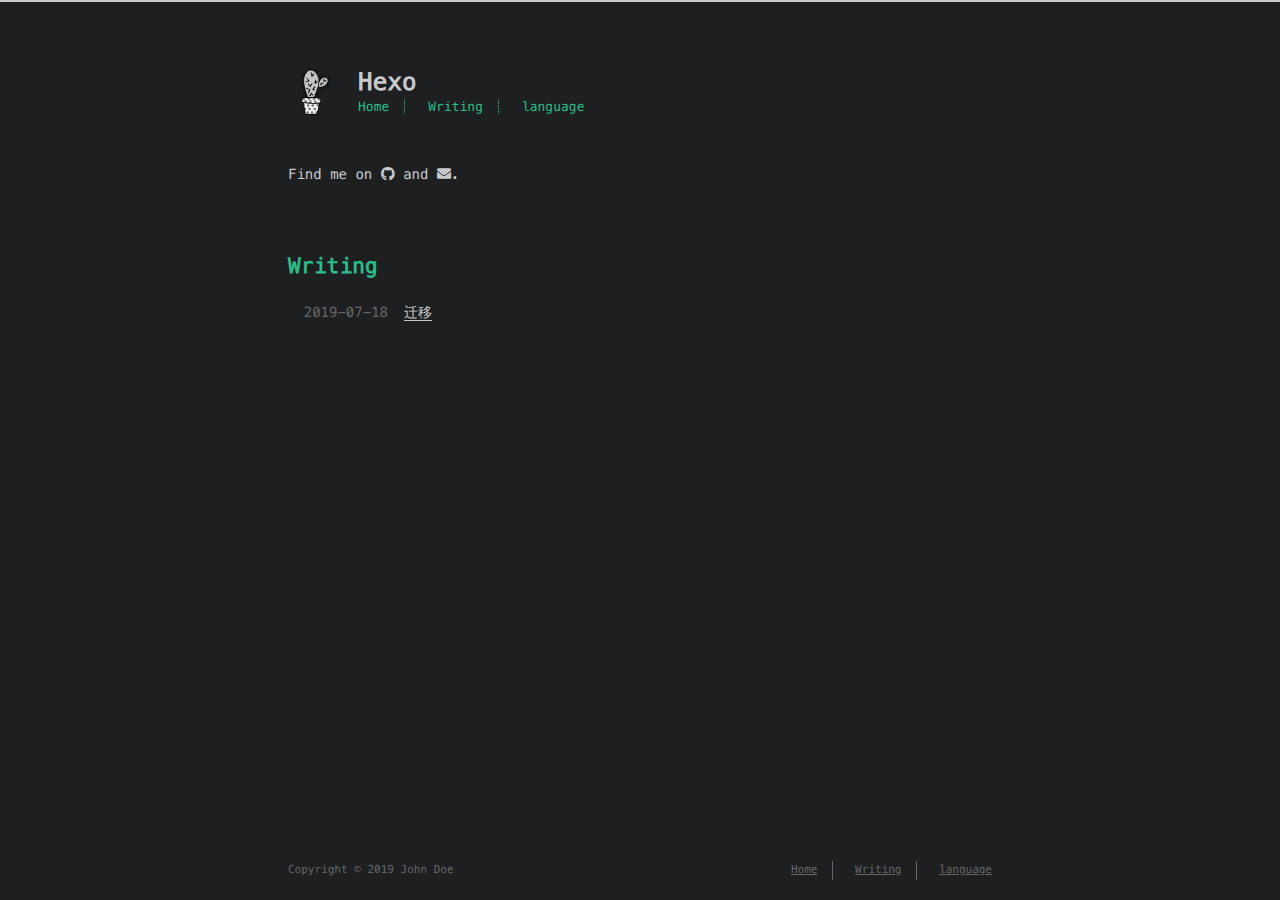
==== index.html @ 1875bd26 "Site updated: 2019-07-18 20:40:41" ====
<!DOCTYPE html>
<html>
<head><meta name="generator" content="Hexo 3.9.0">
    <!-- so meta -->
    <meta charset="utf-8">
    <meta http-equiv="X-UA-Compatible" content="IE=edge">
    <meta name="HandheldFriendly" content="True">
    <meta name="viewport" content="width=device-width, initial-scale=1, maximum-scale=1">
    <meta property="og:type" content="website">
<meta property="og:title" content="Hexo">
<meta property="og:url" content="http://yoursite.com/index.html">
<meta property="og:site_name" content="Hexo">
<meta property="og:locale" content="default">
<meta name="twitter:card" content="summary">
<meta name="twitter:title" content="Hexo">
    
    
        
          
              <link rel="shortcut icon" href="/images/favicon.ico">
          
        
        
          
            <link rel="icon" type="image/png" href="/images/favicon-192x192.png" sizes="192x192">
          
        
        
          
            <link rel="apple-touch-icon" sizes="180x180" href="/images/apple-touch-icon.png">
          
        
    
    <!-- title -->
    <title>Hexo</title>
    <!-- styles -->
    <link rel="stylesheet" href="/css/style.css">
    <!-- persian styles -->
    
      <link rel="stylesheet" href="/css/rtl.css">
    
    <!-- rss -->
    
    
</head>

<body class="max-width mx-auto px3 ltr">
    
    <div class="content index py4">
        
          <header id="header">
  <a href="/">
  
    
      <div id="logo" style="background-image: url(/images/logo.png);"></div>
    
  
    <div id="title">
      <h1>Hexo</h1>
    </div>
  </a>
  <div id="nav">
    <ul>
      <li class="icon">
        <a href="#"><i class="fas fa-bars fa-2x"></i></a>
      </li>
       
        <li><a href="/">Home</a></li>
       
        <li><a href="/archives/">Writing</a></li>
       
        <li><a href="/zh-CN">language</a></li>
      
    </ul>
  </div>
</header>

        
        <section id="about">
  
  
    <p>
      Find me on
      
      
      
        
          <a class="icon" target="_blank" href="https://github.com/wolfcolony">
            <i class="fab fa-github"></i><!--
      ---></a><!--
    ---><!--
    ---> and 
        
      
        
          <a class="icon" target="_blank" href="mailto:chengp0819@gmail.com">
            <i class="fas fa-envelope"></i><!--
      ---></a><!--
      ---><!--
    --->.
        
      
    </p>
  
</section>

<section id="writing">
  <span class="h1"><a href="/archives">Writing</a></span>
  
  <ul class="post-list">
    
    
      
    
    
      <li class="post-item">
        
    <div class="meta">
      
        
          <time datetime="2019-07-18T12:35:00.000Z" itemprop="datePublished">2019-07-18</time>
        
      
    </div>


        <span>
    
        <a class="" href="/2019/07/18/第一篇博客/">迁移</a>
    


</span>
      </li>
    
  </ul>
  
    

  
</section>



        
        <footer id="footer">
  <div class="footer-left">
    Copyright &copy; 2019 John Doe
  </div>
  <div class="footer-right">
    <nav>
      <ul>
         
          <li><a href="/">Home</a></li>
         
          <li><a href="/archives/">Writing</a></li>
         
          <li><a href="/zh-CN">language</a></li>
        
      </ul>
    </nav>
  </div>
</footer>

    </div>
    <!-- styles -->
<link rel="stylesheet" href="/lib/font-awesome/css/all.min.css">
<link rel="stylesheet" href="/lib/justified-gallery/css/justifiedGallery.min.css">

    <!-- jquery -->
<script src="/lib/jquery/jquery.min.js"></script>
<script src="/lib/justified-gallery/js/jquery.justifiedGallery.min.js"></script>
<script src="/js/main.js"></script>
<!-- search -->

<!-- Google Analytics -->

<!-- Baidu Analytics -->

<!-- Disqus Comments -->


</body>
</html>
---- css/style.css ----
.inline {
  display: inline;
}
.block {
  display: block;
}
.inline-block {
  display: inline-block;
}
.table {
  display: table;
}
.table-cell {
  display: table-cell;
}
.overflow-hidden {
  overflow: hidden;
}
.overflow-scroll {
  overflow: scroll;
}
.overflow-auto {
  overflow: auto;
}
.clearfix:before,
.clearfix:after {
  display: table;
  content: " ";
}
.clearfix:after {
  clear: both;
}
.left {
  float: left;
}
.right {
  float: right;
}
.fit {
  max-width: 100%;
}
.truncate {
  display: inline-block;
  overflow: hidden;
  text-overflow: ellipsis;
  white-space: nowrap;
}
.max-width-1 {
  max-width: 24rem;
}
.max-width-2 {
  max-width: 32rem;
}
.max-width-3 {
  max-width: 48rem;
}
.max-width-4 {
  max-width: 64rem;
}
.border-box {
  box-sizing: border-box;
}
.m0 {
  margin: 0;
}
.mt0 {
  margin-top: 0;
}
.mr0 {
  margin-right: 0;
}
.mb0 {
  margin-bottom: 0;
}
.ml0 {
  margin-left: 0;
}
.mx0 {
  margin-right: 0;
  margin-left: 0;
}
.my0 {
  margin-top: 0;
  margin-bottom: 0;
}
.m1 {
  margin: 0.5rem;
}
.mt1 {
  margin-top: 0.5rem;
}
.mr1 {
  margin-right: 0.5rem;
}
.mb1 {
  margin-bottom: 0.5rem;
}
.ml1 {
  margin-left: 0.5rem;
}
.mx1 {
  margin-right: 0.5rem;
  margin-left: 0.5rem;
}
.my1 {
  margin-top: 0.5rem;
  margin-bottom: 0.5rem;
}
.m2 {
  margin: 1rem;
}
.mt2 {
  margin-top: 1rem;
}
.mr2 {
  margin-right: 1rem;
}
.mb2 {
  margin-bottom: 1rem;
}
.ml2 {
  margin-left: 1rem;
}
.mx2 {
  margin-right: 1rem;
  margin-left: 1rem;
}
.my2 {
  margin-top: 1rem;
  margin-bottom: 1rem;
}
.m3 {
  margin: 2rem;
}
.mt3 {
  margin-top: 2rem;
}
.mr3 {
  margin-right: 2rem;
}
.mb3 {
  margin-bottom: 2rem;
}
.ml3 {
  margin-left: 2rem;
}
.mx3 {
  margin-right: 2rem;
  margin-left: 2rem;
}
.my3 {
  margin-top: 2rem;
  margin-bottom: 2rem;
}
.m4 {
  margin: 4rem;
}
.mt4 {
  margin-top: 4rem;
}
.mr4 {
  margin-right: 4rem;
}
.mb4 {
  margin-bottom: 4rem;
}
.ml4 {
  margin-left: 4rem;
}
.mx4 {
  margin-right: 4rem;
  margin-left: 4rem;
}
.my4 {
  margin-top: 4rem;
  margin-bottom: 4rem;
}
.mxn1 {
  margin-right: -0.5rem;
  margin-left: -0.5rem;
}
.mxn2 {
  margin-right: -1rem;
  margin-left: -1rem;
}
.mxn3 {
  margin-right: -2rem;
  margin-left: -2rem;
}
.mxn4 {
  margin-right: -4rem;
  margin-left: -4rem;
}
.ml-auto {
  margin-left: auto;
}
.mr-auto {
  margin-right: auto;
}
.mx-auto {
  margin-right: auto;
  margin-left: auto;
}
.p0 {
  padding: 0;
}
.pt0 {
  padding-top: 0;
}
.pr0 {
  padding-right: 0;
}
.pb0 {
  padding-bottom: 0;
}
.pl0 {
  padding-left: 0;
}
.px0 {
  padding-right: 0;
  padding-left: 0;
}
.py0 {
  padding-top: 0;
  padding-bottom: 0;
}
.p1 {
  padding: 0.5rem;
}
.pt1 {
  padding-top: 0.5rem;
}
.pr1 {
  padding-right: 0.5rem;
}
.pb1 {
  padding-bottom: 0.5rem;
}
.pl1 {
  padding-left: 0.5rem;
}
.py1 {
  padding-top: 0.5rem;
  padding-bottom: 0.5rem;
}
.px1 {
  padding-right: 0.5rem;
  padding-left: 0.5rem;
}
.p2 {
  padding: 1rem;
}
.pt2 {
  padding-top: 1rem;
}
.pr2 {
  padding-right: 1rem;
}
.pb2 {
  padding-bottom: 1rem;
}
.pl2 {
  padding-left: 1rem;
}
.py2 {
  padding-top: 1rem;
  padding-bottom: 1rem;
}
.px2 {
  padding-right: 1rem;
  padding-left: 1rem;
}
.p3 {
  padding: 2rem;
}
.pt3 {
  padding-top: 2rem;
}
.pr3 {
  padding-right: 2rem;
}
.pb3 {
  padding-bottom: 2rem;
}
.pl3 {
  padding-left: 2rem;
}
.py3 {
  padding-top: 2rem;
  padding-bottom: 2rem;
}
.px3 {
  padding-right: 2rem;
  padding-left: 2rem;
}
.p4 {
  padding: 4rem;
}
.pt4 {
  padding-top: 4rem;
}
.pr4 {
  padding-right: 4rem;
}
.pb4 {
  padding-bottom: 4rem;
}
.pl4 {
  padding-left: 4rem;
}
.py4 {
  padding-top: 4rem;
  padding-bottom: 4rem;
}
.px4 {
  padding-right: 4rem;
  padding-left: 4rem;
}
body h1,
body .h1 {
  display: block;
  margin-top: 3rem;
  margin-bottom: 1rem;
  color: #2bbc8a;
  letter-spacing: 0.01em;
  font-weight: 700;
  font-style: normal;
  font-size: 1.5em;
  -moz-osx-font-smoothing: grayscale;
  -webkit-font-smoothing: antialiased;
}
body h2,
body .h2 {
  position: relative;
  display: block;
  margin-top: 2rem;
  margin-bottom: 0.5rem;
  color: #eee;
  text-transform: none;
  letter-spacing: normal;
  font-weight: bold;
  font-size: 1rem;
}
body h3 {
  color: #eee;
  text-decoration: underline;
  font-weight: bold;
  font-size: 0.9rem;
}
body h4,
body h5,
body h6 {
  display: inline;
  border-bottom: 1px dashed #ccc;
  color: #ccc;
  text-decoration: none;
  font-weight: normal;
  font-size: 0.9rem;
}
body h3,
body h4,
body h5,
body h6 {
  margin-top: 0.9rem;
  margin-bottom: 0.5rem;
}
body hr {
  border: 1px dashed #ccc;
  margin: 0;
}
body strong {
  font-weight: bold;
}
body em,
body cite {
  font-style: italic;
}
body sup,
body sub {
  position: relative;
  vertical-align: baseline;
  font-size: 0.75em;
  line-height: 0;
}
body sup {
  top: -0.5em;
}
body sub {
  bottom: -0.2em;
}
body small {
  font-size: 0.85em;
}
body acronym,
body abbr {
  border-bottom: 1px dotted;
}
body ul,
body ol,
body dl {
  line-height: 1.725;
}
body ul ul,
body ol ul,
body ul ol,
body ol ol {
  margin-top: 0;
  margin-bottom: 0;
}
body ol {
  list-style: decimal;
}
body dt {
  font-weight: bold;
}
body table {
  width: 100%;
  border-collapse: collapse;
  text-align: left;
  font-size: 12px;
  overflow: auto;
  display: block;
}
body th {
  padding: 8px;
  border-bottom: 1px dashed #666;
  color: #eee;
  font-weight: bold;
  font-size: 13px;
}
body td {
  padding: 9px 8px 0;
  border-bottom: none;
}
@font-face {
  font-style: normal;
  font-family: "Meslo LG";
  src: local("Meslo LG S"), url("../lib/meslo-LG/MesloLGS-Regular.ttf") format("truetype");
}
*,
*:before,
*:after {
  box-sizing: border-box;
}
html {
  margin: 0;
  padding: 0;
  height: 100%;
  border-top: 2px solid #c9cacc;
  -webkit-text-size-adjust: 100%;
  -ms-text-size-adjust: 100%;
}
body {
  margin: 0;
  height: 100%;
  background-color: #1d1f21;
  color: #c9cacc;
  font-display: swap;
  font-weight: 400;
  font-size: 14px;
  font-family: "Menlo", "Meslo LG", monospace;
  line-height: 1.725;
  text-rendering: geometricPrecision;
  flex: 1;
  -moz-osx-font-smoothing: grayscale;
  -webkit-font-smoothing: antialiased;
}
.content {
  position: relative;
  display: flex;
  flex-direction: column;
  min-height: 100%;
  overflow-wrap: break-word;
}
.content p {
  hyphens: auto;
  -moz-hyphens: auto;
  -ms-hyphens: auto;
  -webkit-hyphens: auto;
}
.content code {
  hyphens: manual;
  -moz-hyphens: manual;
  -ms-hyphens: manual;
  -webkit-hyphens: manual;
}
.content a {
  color: #c9cacc;
  text-decoration: none;
  background-image: linear-gradient(transparent, transparent 5px, #c9cacc 5px, #c9cacc);
  background-position: bottom;
  background-size: 100% 6px;
  background-repeat: repeat-x;
}
.content a:hover {
  background-image: linear-gradient(transparent, transparent 4px, #d480aa 4px, #d480aa);
}
.content a.icon {
  background: none;
}
.content a.icon:hover {
  color: #d480aa;
}
.content h1 a,
.content .h1 a,
.content h2 a,
.content h3 a,
.content h4 a,
.content h5 a,
.content h6 a {
  background: none;
  color: inherit;
  text-decoration: none;
}
.content h1 a:hover,
.content .h1 a:hover,
.content h2 a:hover,
.content h3 a:hover,
.content h4 a:hover,
.content h5 a:hover,
.content h6 a:hover {
  background-image: linear-gradient(transparent, transparent 6px, #d480aa 6px, #d480aa);
  background-position: bottom;
  background-size: 100% 6px;
  background-repeat: repeat-x;
}
.content h6 a {
  background: none;
  color: inherit;
  text-decoration: none;
}
.content h6 a:hover {
  background-image: linear-gradient(transparent, transparent 6px, #d480aa 6px, #d480aa);
  background-position: bottom;
  background-size: 100% 6px;
  background-repeat: repeat-x;
}
@media (min-width: 540px) {
  .image-wrap {
    flex-direction: row;
    margin-bottom: 2rem;
  }
  .image-wrap .image-block {
    flex: 1 0 35%;
    margin-right: 2rem;
  }
  .image-wrap p {
    flex: 1 0 65%;
  }
}
.max-width {
  max-width: 48rem;
}
@media (max-width: 480px) {
  .px3 {
    padding-right: 1rem;
    padding-left: 1rem;
  }
  .my4 {
    margin-top: 2rem;
    margin-bottom: 2rem;
  }
}
@media (min-width: 480px) {
  p {
    text-align: justify;
  }
}
#header {
  margin: 0 auto 2rem;
  width: 100%;
}
#header h1,
#header .h1 {
  margin-top: 0;
  margin-bottom: 0;
  color: #c9cacc;
  letter-spacing: 0.01em;
  font-weight: 700;
  font-style: normal;
  font-size: 1.5rem;
  line-height: 2rem;
  -moz-osx-font-smoothing: grayscale;
  -webkit-font-smoothing: antialiased;
}
#header a {
  background: none;
  color: inherit;
  text-decoration: none;
}
#header #logo {
  display: inline-block;
  float: left;
  margin-right: 20px;
  width: 50px;
  height: 50px;
  border-radius: 5px;
  filter: grayscale(100%);
  background-size: 50px 50px;
  background-repeat: no-repeat;
  -webkit-filter: grayscale(100%);
}
#header #nav {
  color: #2bbc8a;
  letter-spacing: 0.01em;
  font-weight: 200;
  font-style: normal;
  font-size: 0.8rem;
}
#header #nav ul {
  margin: 0;
  padding: 0;
  list-style-type: none;
  line-height: 15px;
}
#header #nav ul a {
  margin-right: 15px;
  color: #2bbc8a;
}
#header #nav ul a:hover {
  background-image: linear-gradient(transparent, transparent 5px, #2bbc8a 5px, #2bbc8a);
  background-position: bottom;
  background-size: 100% 6px;
  background-repeat: repeat-x;
}
#header #nav ul li {
  display: inline-block;
  margin-right: 15px;
  border-right: 1px dotted #2bbc8a;
  vertical-align: middle;
}
#header #nav ul .icon {
  display: none;
}
#header #nav ul li:last-child {
  margin-right: 0;
  border-right: 0;
}
#header #nav ul li:last-child a {
  margin-right: 0;
}
#header:hover #logo {
  filter: none;
  -webkit-filter: none;
}
@media screen and (max-width: 480px) {
  #header #title {
    display: table;
    margin-right: 5rem;
    min-height: 50px;
  }
  #header #title h1 {
    display: table-cell;
    vertical-align: middle;
  }
  #header #nav ul a:hover {
    background: none;
  }
  #header #nav ul li {
    display: none;
    border-right: 0;
  }
  #header #nav ul li.icon {
    position: absolute;
    top: 77px;
    right: 1rem;
    display: inline-block;
  }
  #header #nav ul.responsive li {
    display: block;
  }
  #header #nav li:not(:first-child) {
    padding-top: 1rem;
    padding-left: 70px;
    font-size: 1rem;
  }
}
#header-post {
  position: fixed;
  top: 2rem;
  right: 0;
  display: inline-block;
  float: right;
  z-index: 100;
}
#header-post a {
  background: none;
  color: inherit;
  text-decoration: none;
}
#header-post a.icon {
  background: none;
}
#header-post a.icon:hover {
  color: #d480aa;
}
#header-post ol {
  list-style-type: none;
}
#header-post ul {
  display: inline-block;
  margin: 0;
  padding: 0;
  list-style-type: none;
}
#header-post ul li {
  display: inline-block;
  margin-right: 15px;
  vertical-align: middle;
}
#header-post ul li:last-child {
  margin-right: 0;
}
#header-post #menu-icon {
  float: right;
  margin-right: 2rem;
  margin-left: 15px;
}
#header-post #menu-icon:hover {
  color: #2bbc8a;
}
#header-post #menu-icon-tablet {
  float: right;
  margin-right: 2rem;
  margin-left: 15px;
}
#header-post #menu-icon-tablet:hover {
  color: #2bbc8a;
}
#header-post #top-icon-tablet {
  position: fixed;
  right: 2rem;
  bottom: 2rem;
  margin-right: 2rem;
  margin-left: 15px;
}
#header-post #top-icon-tablet:hover {
  color: #2bbc8a;
}
#header-post .active {
  color: #2bbc8a;
}
#header-post #menu {
  visibility: hidden;
  margin-right: 2rem;
}
#header-post #nav {
  color: #2bbc8a;
  letter-spacing: 0.01em;
  font-weight: 200;
  font-style: normal;
  font-size: 0.8rem;
}
#header-post #nav ul {
  line-height: 15px;
}
#header-post #nav ul a {
  margin-right: 15px;
  color: color-accent-1;
}
#header-post #nav ul a:hover {
  background-image: linear-gradient(transparent, transparent 5px, #2bbc8a 5px, #2bbc8a);
  background-position: bottom;
  background-size: 100% 6px;
  background-repeat: repeat-x;
}
#header-post #nav ul li {
  border-right: 1px dotted #2bbc8a;
}
#header-post #nav ul li:last-child {
  margin-right: 0;
  border-right: 0;
}
#header-post #nav ul li:last-child a {
  margin-right: 0;
}
#header-post #actions {
  float: right;
  margin-top: 2rem;
  margin-right: 2rem;
  width: 100%;
  text-align: right;
}
#header-post #actions ul {
  display: block;
}
#header-post #actions .info {
  display: block;
  font-style: italic;
}
#header-post #share {
  clear: both;
  padding-top: 1rem;
  padding-right: 2rem;
  text-align: right;
}
#header-post #share li {
  display: block;
  margin: 0;
}
#header-post #toc {
  float: right;
  clear: both;
  overflow: auto;
  margin-top: 1rem;
  padding-right: 2rem;
  max-width: 20em;
  max-height: calc(95vh - 7rem);
  text-align: right;
}
#header-post #toc a:hover {
  color: #d480aa;
}
#header-post #toc .toc-level-1 > .toc-link {
  display: none;
}
#header-post #toc .toc-level-2 {
  color: #c9cacc;
  font-size: 0.8rem;
}
#header-post #toc .toc-level-2:before {
  color: #2bbc8a;
  content: "#";
}
#header-post #toc .toc-level-3 {
  color: #666;
  font-size: 0.7rem;
}
#header-post #toc .toc-level-4 {
  color: #525252;
  font-size: 0.4rem;
}
#header-post #toc .toc-level-5 {
  display: none;
}
#header-post #toc .toc-level-6 {
  display: none;
}
#header-post #toc .toc-number {
  display: none;
}
@media screen and (max-width: 500px) {
  #header-post {
    display: none;
  }
}
@media screen and (max-width: 900px) {
  #header-post #menu-icon {
    display: none;
  }
  #header-post #actions {
    display: none;
  }
}
@media screen and (max-width: 1199px) {
  #header-post #toc {
    display: none;
  }
}
@media screen and (min-width: 900px) {
  #header-post #menu-icon-tablet {
    display: none !important;
  }
  #header-post #top-icon-tablet {
    display: none !important;
  }
}
@media screen and (min-width: 1199px) {
  #header-post #actions {
    width: auto;
  }
  #header-post #actions ul {
    display: inline-block;
    float: right;
  }
  #header-post #actions .info {
    display: inline;
    float: left;
    margin-right: 2rem;
    font-style: italic;
  }
}
#footer-post {
  position: fixed;
  right: 0;
  bottom: 0;
  left: 0;
  z-index: 5000000;
  width: 100%;
  border-top: 1px solid #666;
  background: #212326;
  transition: opacity 0.2s;
}
#footer-post a {
  background: none;
  color: inherit;
  text-decoration: none;
}
#footer-post a.icon {
  background: none;
}
#footer-post a.icon:hover {
  color: #d480aa;
}
#footer-post #nav-footer {
  padding-right: 1rem;
  padding-left: 1rem;
  background: #323539;
  text-align: center;
}
#footer-post #nav-footer a {
  color: #2bbc8a;
  font-size: 1em;
}
#footer-post #nav-footer a:hover {
  background-image: linear-gradient(transparent, transparent 5px, #2bbc8a 5px, #2bbc8a);
  background-position: bottom;
  background-size: 100% 6px;
  background-repeat: repeat-x;
}
#footer-post #nav-footer ul {
  display: table;
  margin: 0;
  padding: 0;
  width: 100%;
  list-style-type: none;
}
#footer-post #nav-footer ul li {
  display: inline-table;
  padding: 10px;
  width: 20%;
  vertical-align: middle;
}
#footer-post #actions-footer {
  overflow: auto;
  margin-top: 1rem;
  margin-bottom: 1rem;
  padding-right: 1rem;
  padding-left: 1rem;
  width: 100%;
  text-align: center;
  white-space: nowrap;
}
#footer-post #actions-footer a {
  display: inline-block;
  padding-left: 1rem;
  color: #2bbc8a;
}
#footer-post #share-footer {
  padding-right: 1rem;
  padding-left: 1rem;
  background: #323539;
  text-align: center;
}
#footer-post #share-footer ul {
  display: table;
  margin: 0;
  padding: 0;
  width: 100%;
  list-style-type: none;
}
#footer-post #share-footer ul li {
  display: inline-table;
  padding: 10px;
  width: 20%;
  vertical-align: middle;
}
#footer-post #toc-footer {
  clear: both;
  padding-top: 1rem;
  padding-bottom: 1rem;
  background: #323539;
  text-align: left;
}
#footer-post #toc-footer ol {
  margin: 0;
  padding-left: 20px;
  list-style-type: none;
}
#footer-post #toc-footer ol li {
  line-height: 30px;
}
#footer-post #toc-footer a:hover {
  color: #d480aa;
}
#footer-post #toc-footer .toc-level-1 > .toc-link {
  display: none;
}
#footer-post #toc-footer .toc-level-2 {
  color: #c9cacc;
  font-size: 0.8rem;
}
#footer-post #toc-footer .toc-level-2:before {
  color: #2bbc8a;
  content: "#";
}
#footer-post #toc-footer .toc-level-3 {
  color: #666;
  font-size: 0.7rem;
  line-height: 15px;
}
#footer-post #toc-footer .toc-level-4 {
  display: none;
}
#footer-post #toc-footer .toc-level-5 {
  display: none;
}
#footer-post #toc-footer .toc-level-6 {
  display: none;
}
#footer-post #toc-footer .toc-number {
  display: none;
}
@media screen and (min-width: 500px) {
  #footer-post-container {
    display: none;
  }
}
.post-list {
  padding: 0;
}
.post-list .post-item {
  margin-bottom: 1rem;
  margin-left: 0;
  list-style-type: none;
}
.post-list .post-item .meta {
  display: block;
  margin-right: 16px;
  min-width: 100px;
  color: #666;
  font-size: 14px;
}
@media (min-width: 480px) {
  .post-list .post-item {
    display: flex;
    margin-bottom: 5px;
  }
  .post-list .post-item .meta {
    text-align: left;
  }
}
.project-list {
  padding: 0;
  list-style: none;
}
.project-list .project-item {
  margin-bottom: 5px;
}
.project-list .project-item p {
  display: inline;
}
article header .posttitle {
  margin-top: 0;
  margin-bottom: 0;
  text-transform: none;
  font-size: 1.5em;
  line-height: 1.25;
}
article header .meta {
  margin-top: 0;
  margin-bottom: 1rem;
}
article header .meta * {
  color: #ccc;
  font-size: 0.85rem;
}
article header .author {
  text-transform: uppercase;
  letter-spacing: 0.01em;
  font-weight: 700;
}
article header .postdate {
  display: inline;
}
article .content h2:before {
  position: absolute;
  top: -4px;
  left: -1rem;
  color: #2bbc8a;
  content: "#";
  font-weight: bold;
  font-size: 1.2rem;
}
article .content img,
article .content video {
  display: block;
  margin: auto;
  max-width: 100%;
  height: auto;
}
article .content .video-container {
  position: relative;
  overflow: hidden;
  padding-top: 56.25%;
  height: 0;
}
article .content .video-container iframe,
article .content .video-container object,
article .content .video-container embed {
  position: absolute;
  top: 0;
  left: 0;
  margin-top: 0;
  width: 100%;
  height: 100%;
}
article .content blockquote {
  margin: 1rem 10px;
  padding: 0.5em 10px;
  background: inherit;
  color: #ccffb6;
  quotes: "\201C" "\201D" "\2018" "\2019";
  font-weight: bold;
}
article .content blockquote p {
  margin: 0;
}
article .content blockquote:before {
  margin-right: 0.25em;
  color: #ccffb6;
  content: "\201C";
  vertical-align: -0.4em;
  font-size: 2em;
  line-height: 0.1em;
}
article .content blockquote footer {
  margin: line-height 0;
  color: #666;
  font-size: 11px;
}
article .content blockquote footer a {
  background-image: linear-gradient(transparent, transparent 5px, #666 5px, #666);
  color: #666;
}
article .content blockquote footer a:hover {
  background-image: linear-gradient(transparent, transparent 4px, #858585 4px, #858585);
  color: #858585;
}
article .content blockquote footer cite:before {
  padding: 0 0.5em;
  content: "—";
}
article .content .pullquote {
  margin: 0;
  width: 45%;
  text-align: left;
}
article .content .pullquote.left {
  margin-right: 1em;
  margin-left: 0.5em;
}
article .content .pullquote.right {
  margin-right: 0.5em;
  margin-left: 1em;
}
article .content .caption {
  position: relative;
  display: block;
  margin-top: 0.5em;
  color: color-grey;
  text-align: center;
  font-size: 0.9em;
}
.posttitle {
  text-transform: none;
  font-size: 1.5em;
  line-height: 1.25;
}
.article-tag .tag-link {
  background-image: linear-gradient(transparent, transparent 10px, #d480aa 10px, #d480aa);
  background-position: bottom;
  background-size: 100% 6px;
  background-repeat: repeat-x;
}
.article-tag .tag-link:before {
  content: "#";
}
.article-category .category-link {
  background-image: linear-gradient(transparent, transparent 10px, #d480aa 10px, #d480aa);
  background-position: bottom;
  background-size: 100% 6px;
  background-repeat: repeat-x;
}
@media (min-width: 480px) {
  .article-tag,
  .article-category {
    display: inline;
  }
  .article-tag:before,
  .article-category:before {
    content: "|";
  }
}
#archive .post-list {
  padding: 0;
}
#archive .post-list .post-item {
  margin-bottom: 1rem;
  margin-left: 0;
  list-style-type: none;
}
#archive .post-list .post-item .meta {
  display: block;
  margin-right: 16px;
  min-width: 100px;
  color: #666;
  font-size: 14px;
}
@media (min-width: 480px) {
  #archive .post-list .post-item {
    display: flex;
    margin-bottom: 5px;
    margin-left: 1rem;
  }
  #archive .post-list .post-item .meta {
    text-align: left;
  }
}
.blog-post-comments {
  margin-top: 4rem;
}
#footer {
  position: absolute;
  bottom: 0;
  margin-bottom: 10px;
  width: 100%;
  color: #666;
  vertical-align: top;
  text-align: center;
  font-size: 11px;
}
#footer ul {
  margin: 0;
  padding: 0;
  list-style: none;
}
#footer li {
  display: inline-block;
  margin-right: 15px;
  border-right: 1px solid #666;
  vertical-align: middle;
}
#footer li a {
  margin-right: 15px;
}
#footer li:last-child {
  margin-right: 0;
  border-right: 0;
}
#footer li:last-child a {
  margin-right: 0;
}
#footer a {
  color: #666;
  text-decoration: underline;
  background-image: none;
}
#footer a:hover {
  color: #858585;
}
#footer .footer-left {
  height: 20px;
  vertical-align: middle;
  line-height: 20px;
}
@media (min-width: 39rem) {
  #footer {
    display: flex;
    flex-flow: row wrap;
    justify-content: space-between;
    align-items: center;
    align-content: center;
    margin-bottom: 20px;
  }
  #footer .footer-left {
    align-self: flex-start;
    margin-right: 20px;
  }
  #footer .footer-right {
    align-self: flex-end;
  }
}
.pagination {
  display: inline-block;
  margin-top: 2rem;
  width: 100%;
  text-align: center;
}
.pagination .page-number {
  color: #c9cacc;
  font-size: 0.8rem;
}
.pagination a {
  padding: 4px 6px;
  border-radius: 5px;
  background-image: none;
  color: #c9cacc;
  text-decoration: none;
}
.pagination a:hover {
  background-image: none;
}
.pagination a:hover:not(.active) {
  color: #eee;
}
.search-input {
  padding: 4px 7px;
  width: 100%;
  outline: none;
  border: solid 1px #ccc;
  border-radius: 5px;
  background-color: #1d1f21;
  color: #c9cacc;
  font-size: 1.2rem;
  -webkit-border-radius: 5px;
  -moz-border-radius: 5px;
}
.search-input:focus {
  border: solid 1px #2bbc8a;
}
#search-result ul.search-result-list {
  padding: 0;
  list-style-type: none;
}
#search-result li {
  margin: 2em auto;
}
#search-result a.search-result-title {
  background-image: none;
  color: #c9cacc;
  text-transform: capitalize;
  font-weight: bold;
  line-height: 1.2;
}
#search-result p.search-result {
  overflow: hidden;
  margin: 0.4em auto;
  max-height: 13em;
  text-align: justify;
  font-size: 0.8em;
}
#search-result em.search-keyword {
  border-bottom: 1px dashed #d480aa;
  color: #d480aa;
  font-weight: bold;
}
.search-no-result {
  display: none;
  padding-bottom: 0.5em;
  color: #c9cacc;
}
#tag-cloud .tag-cloud-title {
  color: #666;
}
#tag-cloud .tag-cloud-tags {
  clear: both;
  text-align: center;
}
#tag-cloud .tag-cloud-tags a {
  display: inline-block;
  margin: 10px;
}
#categories .category-list-title {
  color: #666;
}
#categories .category-list .category-list-item .category-list-count {
  color: #666;
}
#categories .category-list .category-list-item .category-list-count:before {
  content: " (";
}
#categories .category-list .category-list-item .category-list-count:after {
  content: ")";
}
.highlight {
  background: #474949;
  color: #d1d9e1;
}
.highlight .code .comment,
.highlight .code .quote {
  color: #969896;
  font-style: italic;
}
.highlight .code .keyword,
.highlight .code .selector-tag,
.highlight .code .literal,
.highlight .code .type,
.highlight .code .addition {
  color: #c9c;
}
.highlight .code .number,
.highlight .code .selector-attr,
.highlight .code .selector-pseudo {
  color: #f99157;
}
.highlight .code .string,
.highlight .code .doctag,
.highlight .code .regexp {
  color: #8abeb7;
}
.highlight .code .title,
.highlight .code .name,
.highlight .code .section,
.highlight .code .built_in {
  color: #b5bd68;
}
.highlight .code .variable,
.highlight .code .template-variable,
.highlight .code .selector-id,
.highlight .code .class .title {
  color: #fc6;
}
.highlight .code .section,
.highlight .code .name,
.highlight .code .strong {
  font-weight: bold;
}
.highlight .code .symbol,
.highlight .code .bullet,
.highlight .code .subst,
.highlight .code .meta,
.highlight .code .link {
  color: #f99157;
}
.highlight .code .deletion {
  color: #dc322f;
}
.highlight .code .formula {
  background: #eee8d5;
}
.highlight .code .attr,
.highlight .code .attribute {
  color: #81a2be;
}
.highlight .code .emphasis {
  font-style: italic;
}
pre {
  overflow-x: auto;
  padding: 10px 15px;
  padding-bottom: 0;
  border: 1px dotted #666;
  border-radius: 4px;
  font-size: 13px;
  font-family: "Menlo", "Meslo LG", monospace;
  line-height: 22px;
  -webkit-border-radius: 4px;
}
pre code {
  display: block;
  padding: 0;
  border: none;
}
code {
  padding: 0 5px;
  border: 1px dotted #666;
  border-radius: 2px;
  -webkit-border-radius: 2px;
}
.highlight {
  overflow-x: auto;
  margin: 1rem 0;
  padding: 10px 15px;
  border-radius: 4px;
  background: #212326;
  font-family: "Menlo", "Meslo LG", monospace;
  -webkit-border-radius: 4px;
}
.highlight figcaption {
  margin: -5px 0 5px;
  color: #666;
  font-size: 0.9em;
  zoom: 1;
}
.highlight figcaption a {
  float: right;
  color: #666;
  font-style: italic;
  font-size: 0.8em;
  background-image: linear-gradient(transparent, transparent 10px, #d480aa 10px, #d480aa);
  background-position: bottom;
  background-size: 100% 6px;
  background-repeat: repeat-x;
}
.highlight figcaption a:hover {
  color: #858585;
}
.highlight figcaption:before,
.highlight figcaption content: "" {
  display: table;
}
.highlight figcaption:after {
  clear: both;
}
.highlight pre {
  padding: 0;
  border: none;
  background: none;
}
.highlight table {
  width: auto;
}
.highlight td.gutter {
  text-align: right;
}
.highlight .line {
  height: 22px;
}
---- css/rtl.css ----
@font-face {
  font-family: Vazir;
  src: url("../lib/vazir-font/Vazir.eot");
  src: url("../lib/vazir-font/Vazir.eot?#iefix") format('embedded-opentype'), url("../lib/vazir-font/Vazir.woff2") format('woff2'), url("../lib/vazir-font/Vazir.woff") format('woff'), url("../lib/vazir-font/Vazir.ttf") format('truetype');
  font-weight: normal;
}
@font-face {
  font-family: Vazir;
  src: url("../lib/vazir-font/Vazir-Bold.eot");
  src: url("../lib/vazir-font/Vazir-Bold.eot?#iefix") format('embedded-opentype'), url("../lib/vazir-font/Vazir-Bold.woff2") format('woff2'), url("../lib/vazir-font/Vazir-Bold.woff") format('woff'), url("../lib/vazir-font/Vazir-Bold.ttf") format('truetype');
  font-weight: bold;
}
@font-face {
  font-family: Vazir;
  src: url("../lib/vazir-font/Vazir-Light.eot");
  src: url("../lib/vazir-font/Vazir-Light.eot?#iefix") format('embedded-opentype'), url("../lib/vazir-font/Vazir-Light.woff2") format('woff2'), url("../lib/vazir-font/Vazir-Light.woff") format('woff'), url("../lib/vazir-font/Vazir-Light.ttf") format('truetype');
  font-weight: 300;
}
.rtl {
  font-family: Vazir, sans-serif;
  direction: rtl;
}
.rtl #nav li {
  margin-right: 0px !important;
  padding-left: 15px;
  border-right: 0px !important;
  border-left: 1px dotted $color-accent-1;
}
.rtl #nav li:last-child {
  margin-right: 15px !important;
  border-left: 0 !important;
}
.rtl #header #logo {
  float: right;
}
.rtl #footer li {
  margin-right: 0px;
  padding-left: 15px;
  border-right: 0px;
  border-left: 1px dotted $color-border;
}
.rtl #footer li:last-child {
  margin-right: 15px !important;
  border-left: 0 !important;
}
.rtl #footer #logo {
  float: right;
}
.rtl article .content h2:before {
  right: -1rem;
}
@media (min-width: 480px) {
  .post-list .post-item .meta {
    text-align: right;
  }
}
---- lib/font-awesome/css/all.min.css ----
/*!
 * Font Awesome Free 5.2.0 by @fontawesome - https://fontawesome.com
 * License - https://fontawesome.com/license (Icons: CC BY 4.0, Fonts: SIL OFL 1.1, Code: MIT License)
 */
.fa,.fab,.fal,.far,.fas{-moz-osx-font-smoothing:grayscale;-webkit-font-smoothing:antialiased;display:inline-block;font-style:normal;font-variant:normal;text-rendering:auto;line-height:1}.fa-lg{font-size:1.33333em;line-height:.75em;vertical-align:-.0667em}.fa-xs{font-size:.75em}.fa-sm{font-size:.875em}.fa-1x{font-size:1em}.fa-2x{font-size:2em}.fa-3x{font-size:3em}.fa-4x{font-size:4em}.fa-5x{font-size:5em}.fa-6x{font-size:6em}.fa-7x{font-size:7em}.fa-8x{font-size:8em}.fa-9x{font-size:9em}.fa-10x{font-size:10em}.fa-fw{text-align:center;width:1.25em}.fa-ul{list-style-type:none;margin-left:2.5em;padding-left:0}.fa-ul>li{position:relative}.fa-li{left:-2em;position:absolute;text-align:center;width:2em;line-height:inherit}.fa-border{border:.08em solid #eee;border-radius:.1em;padding:.2em .25em .15em}.fa-pull-left{float:left}.fa-pull-right{float:right}.fa.fa-pull-left,.fab.fa-pull-left,.fal.fa-pull-left,.far.fa-pull-left,.fas.fa-pull-left{margin-right:.3em}.fa.fa-pull-right,.fab.fa-pull-right,.fal.fa-pull-right,.far.fa-pull-right,.fas.fa-pull-right{margin-left:.3em}.fa-spin{animation:a 2s infinite linear}.fa-pulse{animation:a 1s infinite steps(8)}@keyframes a{0%{transform:rotate(0deg)}to{transform:rotate(1turn)}}.fa-rotate-90{-ms-filter:"progid:DXImageTransform.Microsoft.BasicImage(rotation=1)";transform:rotate(90deg)}.fa-rotate-180{-ms-filter:"progid:DXImageTransform.Microsoft.BasicImage(rotation=2)";transform:rotate(180deg)}.fa-rotate-270{-ms-filter:"progid:DXImageTransform.Microsoft.BasicImage(rotation=3)";transform:rotate(270deg)}.fa-flip-horizontal{-ms-filter:"progid:DXImageTransform.Microsoft.BasicImage(rotation=0, mirror=1)";transform:scaleX(-1)}.fa-flip-vertical{transform:scaleY(-1)}.fa-flip-horizontal.fa-flip-vertical,.fa-flip-vertical{-ms-filter:"progid:DXImageTransform.Microsoft.BasicImage(rotation=2, mirror=1)"}.fa-flip-horizontal.fa-flip-vertical{transform:scale(-1)}:root .fa-flip-horizontal,:root .fa-flip-vertical,:root .fa-rotate-90,:root .fa-rotate-180,:root .fa-rotate-270{-webkit-filter:none;filter:none}.fa-stack{display:inline-block;height:2em;line-height:2em;position:relative;vertical-align:middle;width:2em}.fa-stack-1x,.fa-stack-2x{left:0;position:absolute;text-align:center;width:100%}.fa-stack-1x{line-height:inherit}.fa-stack-2x{font-size:2em}.fa-inverse{color:#fff}.fa-500px:before{content:"\f26e"}.fa-accessible-icon:before{content:"\f368"}.fa-accusoft:before{content:"\f369"}.fa-address-book:before{content:"\f2b9"}.fa-address-card:before{content:"\f2bb"}.fa-adjust:before{content:"\f042"}.fa-adn:before{content:"\f170"}.fa-adversal:before{content:"\f36a"}.fa-affiliatetheme:before{content:"\f36b"}.fa-air-freshener:before{content:"\f5d0"}.fa-algolia:before{content:"\f36c"}.fa-align-center:before{content:"\f037"}.fa-align-justify:before{content:"\f039"}.fa-align-left:before{content:"\f036"}.fa-align-right:before{content:"\f038"}.fa-allergies:before{content:"\f461"}.fa-amazon:before{content:"\f270"}.fa-amazon-pay:before{content:"\f42c"}.fa-ambulance:before{content:"\f0f9"}.fa-american-sign-language-interpreting:before{content:"\f2a3"}.fa-amilia:before{content:"\f36d"}.fa-anchor:before{content:"\f13d"}.fa-android:before{content:"\f17b"}.fa-angellist:before{content:"\f209"}.fa-angle-double-down:before{content:"\f103"}.fa-angle-double-left:before{content:"\f100"}.fa-angle-double-right:before{content:"\f101"}.fa-angle-double-up:before{content:"\f102"}.fa-angle-down:before{content:"\f107"}.fa-angle-left:before{content:"\f104"}.fa-angle-right:before{content:"\f105"}.fa-angle-up:before{content:"\f106"}.fa-angry:before{content:"\f556"}.fa-angrycreative:before{content:"\f36e"}.fa-angular:before{content:"\f420"}.fa-app-store:before{content:"\f36f"}.fa-app-store-ios:before{content:"\f370"}.fa-apper:before{content:"\f371"}.fa-apple:before{content:"\f179"}.fa-apple-alt:before{content:"\f5d1"}.fa-apple-pay:before{content:"\f415"}.fa-archive:before{content:"\f187"}.fa-archway:before{content:"\f557"}.fa-arrow-alt-circle-down:before{content:"\f358"}.fa-arrow-alt-circle-left:before{content:"\f359"}.fa-arrow-alt-circle-right:before{content:"\f35a"}.fa-arrow-alt-circle-up:before{content:"\f35b"}.fa-arrow-circle-down:before{content:"\f0ab"}.fa-arrow-circle-left:before{content:"\f0a8"}.fa-arrow-circle-right:before{content:"\f0a9"}.fa-arrow-circle-up:before{content:"\f0aa"}.fa-arrow-down:before{content:"\f063"}.fa-arrow-left:before{content:"\f060"}.fa-arrow-right:before{content:"\f061"}.fa-arrow-up:before{content:"\f062"}.fa-arrows-alt:before{content:"\f0b2"}.fa-arrows-alt-h:before{content:"\f337"}.fa-arrows-alt-v:before{content:"\f338"}.fa-assistive-listening-systems:before{content:"\f2a2"}.fa-asterisk:before{content:"\f069"}.fa-asymmetrik:before{content:"\f372"}.fa-at:before{content:"\f1fa"}.fa-atlas:before{content:"\f558"}.fa-atom:before{content:"\f5d2"}.fa-audible:before{content:"\f373"}.fa-audio-description:before{content:"\f29e"}.fa-autoprefixer:before{content:"\f41c"}.fa-avianex:before{content:"\f374"}.fa-aviato:before{content:"\f421"}.fa-award:before{content:"\f559"}.fa-aws:before{content:"\f375"}.fa-backspace:before{content:"\f55a"}.fa-backward:before{content:"\f04a"}.fa-balance-scale:before{content:"\f24e"}.fa-ban:before{content:"\f05e"}.fa-band-aid:before{content:"\f462"}.fa-bandcamp:before{content:"\f2d5"}.fa-barcode:before{content:"\f02a"}.fa-bars:before{content:"\f0c9"}.fa-baseball-ball:before{content:"\f433"}.fa-basketball-ball:before{content:"\f434"}.fa-bath:before{content:"\f2cd"}.fa-battery-empty:before{content:"\f244"}.fa-battery-full:before{content:"\f240"}.fa-battery-half:before{content:"\f242"}.fa-battery-quarter:before{content:"\f243"}.fa-battery-three-quarters:before{content:"\f241"}.fa-bed:before{content:"\f236"}.fa-beer:before{content:"\f0fc"}.fa-behance:before{content:"\f1b4"}.fa-behance-square:before{content:"\f1b5"}.fa-bell:before{content:"\f0f3"}.fa-bell-slash:before{content:"\f1f6"}.fa-bezier-curve:before{content:"\f55b"}.fa-bicycle:before{content:"\f206"}.fa-bimobject:before{content:"\f378"}.fa-binoculars:before{content:"\f1e5"}.fa-birthday-cake:before{content:"\f1fd"}.fa-bitbucket:before{content:"\f171"}.fa-bitcoin:before{content:"\f379"}.fa-bity:before{content:"\f37a"}.fa-black-tie:before{content:"\f27e"}.fa-blackberry:before{content:"\f37b"}.fa-blender:before{content:"\f517"}.fa-blind:before{content:"\f29d"}.fa-blogger:before{content:"\f37c"}.fa-blogger-b:before{content:"\f37d"}.fa-bluetooth:before{content:"\f293"}.fa-bluetooth-b:before{content:"\f294"}.fa-bold:before{content:"\f032"}.fa-bolt:before{content:"\f0e7"}.fa-bomb:before{content:"\f1e2"}.fa-bone:before{content:"\f5d7"}.fa-bong:before{content:"\f55c"}.fa-book:before{content:"\f02d"}.fa-book-open:before{content:"\f518"}.fa-book-reader:before{content:"\f5da"}.fa-bookmark:before{content:"\f02e"}.fa-bowling-ball:before{content:"\f436"}.fa-box:before{content:"\f466"}.fa-box-open:before{content:"\f49e"}.fa-boxes:before{content:"\f468"}.fa-braille:before{content:"\f2a1"}.fa-brain:before{content:"\f5dc"}.fa-briefcase:before{content:"\f0b1"}.fa-briefcase-medical:before{content:"\f469"}.fa-broadcast-tower:before{content:"\f519"}.fa-broom:before{content:"\f51a"}.fa-brush:before{content:"\f55d"}.fa-btc:before{content:"\f15a"}.fa-bug:before{content:"\f188"}.fa-building:before{content:"\f1ad"}.fa-bullhorn:before{content:"\f0a1"}.fa-bullseye:before{content:"\f140"}.fa-burn:before{content:"\f46a"}.fa-buromobelexperte:before{content:"\f37f"}.fa-bus:before{content:"\f207"}.fa-bus-alt:before{content:"\f55e"}.fa-buysellads:before{content:"\f20d"}.fa-calculator:before{content:"\f1ec"}.fa-calendar:before{content:"\f133"}.fa-calendar-alt:before{content:"\f073"}.fa-calendar-check:before{content:"\f274"}.fa-calendar-minus:before{content:"\f272"}.fa-calendar-plus:before{content:"\f271"}.fa-calendar-times:before{content:"\f273"}.fa-camera:before{content:"\f030"}.fa-camera-retro:before{content:"\f083"}.fa-cannabis:before{content:"\f55f"}.fa-capsules:before{content:"\f46b"}.fa-car:before{content:"\f1b9"}.fa-car-alt:before{content:"\f5de"}.fa-car-battery:before{content:"\f5df"}.fa-car-crash:before{content:"\f5e1"}.fa-car-side:before{content:"\f5e4"}.fa-caret-down:before{content:"\f0d7"}.fa-caret-left:before{content:"\f0d9"}.fa-caret-right:before{content:"\f0da"}.fa-caret-square-down:before{content:"\f150"}.fa-caret-square-left:before{content:"\f191"}.fa-caret-square-right:before{content:"\f152"}.fa-caret-square-up:before{content:"\f151"}.fa-caret-up:before{content:"\f0d8"}.fa-cart-arrow-down:before{content:"\f218"}.fa-cart-plus:before{content:"\f217"}.fa-cc-amazon-pay:before{content:"\f42d"}.fa-cc-amex:before{content:"\f1f3"}.fa-cc-apple-pay:before{content:"\f416"}.fa-cc-diners-club:before{content:"\f24c"}.fa-cc-discover:before{content:"\f1f2"}.fa-cc-jcb:before{content:"\f24b"}.fa-cc-mastercard:before{content:"\f1f1"}.fa-cc-paypal:before{content:"\f1f4"}.fa-cc-stripe:before{content:"\f1f5"}.fa-cc-visa:before{content:"\f1f0"}.fa-centercode:before{content:"\f380"}.fa-certificate:before{content:"\f0a3"}.fa-chalkboard:before{content:"\f51b"}.fa-chalkboard-teacher:before{content:"\f51c"}.fa-charging-station:before{content:"\f5e7"}.fa-chart-area:before{content:"\f1fe"}.fa-chart-bar:before{content:"\f080"}.fa-chart-line:before{content:"\f201"}.fa-chart-pie:before{content:"\f200"}.fa-check:before{content:"\f00c"}.fa-check-circle:before{content:"\f058"}.fa-check-double:before{content:"\f560"}.fa-check-square:before{content:"\f14a"}.fa-chess:before{content:"\f439"}.fa-chess-bishop:before{content:"\f43a"}.fa-chess-board:before{content:"\f43c"}.fa-chess-king:before{content:"\f43f"}.fa-chess-knight:before{content:"\f441"}.fa-chess-pawn:before{content:"\f443"}.fa-chess-queen:before{content:"\f445"}.fa-chess-rook:before{content:"\f447"}.fa-chevron-circle-down:before{content:"\f13a"}.fa-chevron-circle-left:before{content:"\f137"}.fa-chevron-circle-right:before{content:"\f138"}.fa-chevron-circle-up:before{content:"\f139"}.fa-chevron-down:before{content:"\f078"}.fa-chevron-left:before{content:"\f053"}.fa-chevron-right:before{content:"\f054"}.fa-chevron-up:before{content:"\f077"}.fa-child:before{content:"\f1ae"}.fa-chrome:before{content:"\f268"}.fa-church:before{content:"\f51d"}.fa-circle:before{content:"\f111"}.fa-circle-notch:before{content:"\f1ce"}.fa-clipboard:before{content:"\f328"}.fa-clipboard-check:before{content:"\f46c"}.fa-clipboard-list:before{content:"\f46d"}.fa-clock:before{content:"\f017"}.fa-clone:before{content:"\f24d"}.fa-closed-captioning:before{content:"\f20a"}.fa-cloud:before{content:"\f0c2"}.fa-cloud-download-alt:before{content:"\f381"}.fa-cloud-upload-alt:before{content:"\f382"}.fa-cloudscale:before{content:"\f383"}.fa-cloudsmith:before{content:"\f384"}.fa-cloudversify:before{content:"\f385"}.fa-cocktail:before{content:"\f561"}.fa-code:before{content:"\f121"}.fa-code-branch:before{content:"\f126"}.fa-codepen:before{content:"\f1cb"}.fa-codiepie:before{content:"\f284"}.fa-coffee:before{content:"\f0f4"}.fa-cog:before{content:"\f013"}.fa-cogs:before{content:"\f085"}.fa-coins:before{content:"\f51e"}.fa-columns:before{content:"\f0db"}.fa-comment:before{content:"\f075"}.fa-comment-alt:before{content:"\f27a"}.fa-comment-dots:before{content:"\f4ad"}.fa-comment-slash:before{content:"\f4b3"}.fa-comments:before{content:"\f086"}.fa-compact-disc:before{content:"\f51f"}.fa-compass:before{content:"\f14e"}.fa-compress:before{content:"\f066"}.fa-concierge-bell:before{content:"\f562"}.fa-connectdevelop:before{content:"\f20e"}.fa-contao:before{content:"\f26d"}.fa-cookie:before{content:"\f563"}.fa-cookie-bite:before{content:"\f564"}.fa-copy:before{content:"\f0c5"}.fa-copyright:before{content:"\f1f9"}.fa-couch:before{content:"\f4b8"}.fa-cpanel:before{content:"\f388"}.fa-creative-commons:before{content:"\f25e"}.fa-creative-commons-by:before{content:"\f4e7"}.fa-creative-commons-nc:before{content:"\f4e8"}.fa-creative-commons-nc-eu:before{content:"\f4e9"}.fa-creative-commons-nc-jp:before{content:"\f4ea"}.fa-creative-commons-nd:before{content:"\f4eb"}.fa-creative-commons-pd:before{content:"\f4ec"}.fa-creative-commons-pd-alt:before{content:"\f4ed"}.fa-creative-commons-remix:before{content:"\f4ee"}.fa-creative-commons-sa:before{content:"\f4ef"}.fa-creative-commons-sampling:before{content:"\f4f0"}.fa-creative-commons-sampling-plus:before{content:"\f4f1"}.fa-creative-commons-share:before{content:"\f4f2"}.fa-credit-card:before{content:"\f09d"}.fa-crop:before{content:"\f125"}.fa-crop-alt:before{content:"\f565"}.fa-crosshairs:before{content:"\f05b"}.fa-crow:before{content:"\f520"}.fa-crown:before{content:"\f521"}.fa-css3:before{content:"\f13c"}.fa-css3-alt:before{content:"\f38b"}.fa-cube:before{content:"\f1b2"}.fa-cubes:before{content:"\f1b3"}.fa-cut:before{content:"\f0c4"}.fa-cuttlefish:before{content:"\f38c"}.fa-d-and-d:before{content:"\f38d"}.fa-dashcube:before{content:"\f210"}.fa-database:before{content:"\f1c0"}.fa-deaf:before{content:"\f2a4"}.fa-delicious:before{content:"\f1a5"}.fa-deploydog:before{content:"\f38e"}.fa-deskpro:before{content:"\f38f"}.fa-desktop:before{content:"\f108"}.fa-deviantart:before{content:"\f1bd"}.fa-diagnoses:before{content:"\f470"}.fa-dice:before{content:"\f522"}.fa-dice-five:before{content:"\f523"}.fa-dice-four:before{content:"\f524"}.fa-dice-one:before{content:"\f525"}.fa-dice-six:before{content:"\f526"}.fa-dice-three:before{content:"\f527"}.fa-dice-two:before{content:"\f528"}.fa-digg:before{content:"\f1a6"}.fa-digital-ocean:before{content:"\f391"}.fa-digital-tachograph:before{content:"\f566"}.fa-directions:before{content:"\f5eb"}.fa-discord:before{content:"\f392"}.fa-discourse:before{content:"\f393"}.fa-divide:before{content:"\f529"}.fa-dizzy:before{content:"\f567"}.fa-dna:before{content:"\f471"}.fa-dochub:before{content:"\f394"}.fa-docker:before{content:"\f395"}.fa-dollar-sign:before{content:"\f155"}.fa-dolly:before{content:"\f472"}.fa-dolly-flatbed:before{content:"\f474"}.fa-donate:before{content:"\f4b9"}.fa-door-closed:before{content:"\f52a"}.fa-door-open:before{content:"\f52b"}.fa-dot-circle:before{content:"\f192"}.fa-dove:before{content:"\f4ba"}.fa-download:before{content:"\f019"}.fa-draft2digital:before{content:"\f396"}.fa-drafting-compass:before{content:"\f568"}.fa-draw-polygon:before{content:"\f5ee"}.fa-dribbble:before{content:"\f17d"}.fa-dribbble-square:before{content:"\f397"}.fa-dropbox:before{content:"\f16b"}.fa-drum:before{content:"\f569"}.fa-drum-steelpan:before{content:"\f56a"}.fa-drupal:before{content:"\f1a9"}.fa-dumbbell:before{content:"\f44b"}.fa-dyalog:before{content:"\f399"}.fa-earlybirds:before{content:"\f39a"}.fa-ebay:before{content:"\f4f4"}.fa-edge:before{content:"\f282"}.fa-edit:before{content:"\f044"}.fa-eject:before{content:"\f052"}.fa-elementor:before{content:"\f430"}.fa-ellipsis-h:before{content:"\f141"}.fa-ellipsis-v:before{content:"\f142"}.fa-ello:before{content:"\f5f1"}.fa-ember:before{content:"\f423"}.fa-empire:before{content:"\f1d1"}.fa-envelope:before{content:"\f0e0"}.fa-envelope-open:before{content:"\f2b6"}.fa-envelope-square:before{content:"\f199"}.fa-envira:before{content:"\f299"}.fa-equals:before{content:"\f52c"}.fa-eraser:before{content:"\f12d"}.fa-erlang:before{content:"\f39d"}.fa-ethereum:before{content:"\f42e"}.fa-etsy:before{content:"\f2d7"}.fa-euro-sign:before{content:"\f153"}.fa-exchange-alt:before{content:"\f362"}.fa-exclamation:before{content:"\f12a"}.fa-exclamation-circle:before{content:"\f06a"}.fa-exclamation-triangle:before{content:"\f071"}.fa-expand:before{content:"\f065"}.fa-expand-arrows-alt:before{content:"\f31e"}.fa-expeditedssl:before{content:"\f23e"}.fa-external-link-alt:before{content:"\f35d"}.fa-external-link-square-alt:before{content:"\f360"}.fa-eye:before{content:"\f06e"}.fa-eye-dropper:before{content:"\f1fb"}.fa-eye-slash:before{content:"\f070"}.fa-facebook:before{content:"\f09a"}.fa-facebook-f:before{content:"\f39e"}.fa-facebook-messenger:before{content:"\f39f"}.fa-facebook-square:before{content:"\f082"}.fa-fast-backward:before{content:"\f049"}.fa-fast-forward:before{content:"\f050"}.fa-fax:before{content:"\f1ac"}.fa-feather:before{content:"\f52d"}.fa-feather-alt:before{content:"\f56b"}.fa-female:before{content:"\f182"}.fa-fighter-jet:before{content:"\f0fb"}.fa-file:before{content:"\f15b"}.fa-file-alt:before{content:"\f15c"}.fa-file-archive:before{content:"\f1c6"}.fa-file-audio:before{content:"\f1c7"}.fa-file-code:before{content:"\f1c9"}.fa-file-contract:before{content:"\f56c"}.fa-file-download:before{content:"\f56d"}.fa-file-excel:before{content:"\f1c3"}.fa-file-export:before{content:"\f56e"}.fa-file-image:before{content:"\f1c5"}.fa-file-import:before{content:"\f56f"}.fa-file-invoice:before{content:"\f570"}.fa-file-invoice-dollar:before{content:"\f571"}.fa-file-medical:before{content:"\f477"}.fa-file-medical-alt:before{content:"\f478"}.fa-file-pdf:before{content:"\f1c1"}.fa-file-powerpoint:before{content:"\f1c4"}.fa-file-prescription:before{content:"\f572"}.fa-file-signature:before{content:"\f573"}.fa-file-upload:before{content:"\f574"}.fa-file-video:before{content:"\f1c8"}.fa-file-word:before{content:"\f1c2"}.fa-fill:before{content:"\f575"}.fa-fill-drip:before{content:"\f576"}.fa-film:before{content:"\f008"}.fa-filter:before{content:"\f0b0"}.fa-fingerprint:before{content:"\f577"}.fa-fire:before{content:"\f06d"}.fa-fire-extinguisher:before{content:"\f134"}.fa-firefox:before{content:"\f269"}.fa-first-aid:before{content:"\f479"}.fa-first-order:before{content:"\f2b0"}.fa-first-order-alt:before{content:"\f50a"}.fa-firstdraft:before{content:"\f3a1"}.fa-fish:before{content:"\f578"}.fa-flag:before{content:"\f024"}.fa-flag-checkered:before{content:"\f11e"}.fa-flask:before{content:"\f0c3"}.fa-flickr:before{content:"\f16e"}.fa-flipboard:before{content:"\f44d"}.fa-flushed:before{content:"\f579"}.fa-fly:before{content:"\f417"}.fa-folder:before{content:"\f07b"}.fa-folder-open:before{content:"\f07c"}.fa-font:before{content:"\f031"}.fa-font-awesome:before{content:"\f2b4"}.fa-font-awesome-alt:before{content:"\f35c"}.fa-font-awesome-flag:before{content:"\f425"}.fa-font-awesome-logo-full:before{content:"\f4e6"}.fa-fonticons:before{content:"\f280"}.fa-fonticons-fi:before{content:"\f3a2"}.fa-football-ball:before{content:"\f44e"}.fa-fort-awesome:before{content:"\f286"}.fa-fort-awesome-alt:before{content:"\f3a3"}.fa-forumbee:before{content:"\f211"}.fa-forward:before{content:"\f04e"}.fa-foursquare:before{content:"\f180"}.fa-free-code-camp:before{content:"\f2c5"}.fa-freebsd:before{content:"\f3a4"}.fa-frog:before{content:"\f52e"}.fa-frown:before{content:"\f119"}.fa-frown-open:before{content:"\f57a"}.fa-fulcrum:before{content:"\f50b"}.fa-futbol:before{content:"\f1e3"}.fa-galactic-republic:before{content:"\f50c"}.fa-galactic-senate:before{content:"\f50d"}.fa-gamepad:before{content:"\f11b"}.fa-gas-pump:before{content:"\f52f"}.fa-gavel:before{content:"\f0e3"}.fa-gem:before{content:"\f3a5"}.fa-genderless:before{content:"\f22d"}.fa-get-pocket:before{content:"\f265"}.fa-gg:before{content:"\f260"}.fa-gg-circle:before{content:"\f261"}.fa-gift:before{content:"\f06b"}.fa-git:before{content:"\f1d3"}.fa-git-square:before{content:"\f1d2"}.fa-github:before{content:"\f09b"}.fa-github-alt:before{content:"\f113"}.fa-github-square:before{content:"\f092"}.fa-gitkraken:before{content:"\f3a6"}.fa-gitlab:before{content:"\f296"}.fa-gitter:before{content:"\f426"}.fa-glass-martini:before{content:"\f000"}.fa-glass-martini-alt:before{content:"\f57b"}.fa-glasses:before{content:"\f530"}.fa-glide:before{content:"\f2a5"}.fa-glide-g:before{content:"\f2a6"}.fa-globe:before{content:"\f0ac"}.fa-globe-africa:before{content:"\f57c"}.fa-globe-americas:before{content:"\f57d"}.fa-globe-asia:before{content:"\f57e"}.fa-gofore:before{content:"\f3a7"}.fa-golf-ball:before{content:"\f450"}.fa-goodreads:before{content:"\f3a8"}.fa-goodreads-g:before{content:"\f3a9"}.fa-google:before{content:"\f1a0"}.fa-google-drive:before{content:"\f3aa"}.fa-google-play:before{content:"\f3ab"}.fa-google-plus:before{content:"\f2b3"}.fa-google-plus-g:before{content:"\f0d5"}.fa-google-plus-square:before{content:"\f0d4"}.fa-google-wallet:before{content:"\f1ee"}.fa-graduation-cap:before{content:"\f19d"}.fa-gratipay:before{content:"\f184"}.fa-grav:before{content:"\f2d6"}.fa-greater-than:before{content:"\f531"}.fa-greater-than-equal:before{content:"\f532"}.fa-grimace:before{content:"\f57f"}.fa-grin:before{content:"\f580"}.fa-grin-alt:before{content:"\f581"}.fa-grin-beam:before{content:"\f582"}.fa-grin-beam-sweat:before{content:"\f583"}.fa-grin-hearts:before{content:"\f584"}.fa-grin-squint:before{content:"\f585"}.fa-grin-squint-tears:before{content:"\f586"}.fa-grin-stars:before{content:"\f587"}.fa-grin-tears:before{content:"\f588"}.fa-grin-tongue:before{content:"\f589"}.fa-grin-tongue-squint:before{content:"\f58a"}.fa-grin-tongue-wink:before{content:"\f58b"}.fa-grin-wink:before{content:"\f58c"}.fa-grip-horizontal:before{content:"\f58d"}.fa-grip-vertical:before{content:"\f58e"}.fa-gripfire:before{content:"\f3ac"}.fa-grunt:before{content:"\f3ad"}.fa-gulp:before{content:"\f3ae"}.fa-h-square:before{content:"\f0fd"}.fa-hacker-news:before{content:"\f1d4"}.fa-hacker-news-square:before{content:"\f3af"}.fa-hackerrank:before{content:"\f5f7"}.fa-hand-holding:before{content:"\f4bd"}.fa-hand-holding-heart:before{content:"\f4be"}.fa-hand-holding-usd:before{content:"\f4c0"}.fa-hand-lizard:before{content:"\f258"}.fa-hand-paper:before{content:"\f256"}.fa-hand-peace:before{content:"\f25b"}.fa-hand-point-down:before{content:"\f0a7"}.fa-hand-point-left:before{content:"\f0a5"}.fa-hand-point-right:before{content:"\f0a4"}.fa-hand-point-up:before{content:"\f0a6"}.fa-hand-pointer:before{content:"\f25a"}.fa-hand-rock:before{content:"\f255"}.fa-hand-scissors:before{content:"\f257"}.fa-hand-spock:before{content:"\f259"}.fa-hands:before{content:"\f4c2"}.fa-hands-helping:before{content:"\f4c4"}.fa-handshake:before{content:"\f2b5"}.fa-hashtag:before{content:"\f292"}.fa-hdd:before{content:"\f0a0"}.fa-heading:before{content:"\f1dc"}.fa-headphones:before{content:"\f025"}.fa-headphones-alt:before{content:"\f58f"}.fa-headset:before{content:"\f590"}.fa-heart:before{content:"\f004"}.fa-heartbeat:before{content:"\f21e"}.fa-helicopter:before{content:"\f533"}.fa-highlighter:before{content:"\f591"}.fa-hips:before{content:"\f452"}.fa-hire-a-helper:before{content:"\f3b0"}.fa-history:before{content:"\f1da"}.fa-hockey-puck:before{content:"\f453"}.fa-home:before{content:"\f015"}.fa-hooli:before{content:"\f427"}.fa-hornbill:before{content:"\f592"}.fa-hospital:before{content:"\f0f8"}.fa-hospital-alt:before{content:"\f47d"}.fa-hospital-symbol:before{content:"\f47e"}.fa-hot-tub:before{content:"\f593"}.fa-hotel:before{content:"\f594"}.fa-hotjar:before{content:"\f3b1"}.fa-hourglass:before{content:"\f254"}.fa-hourglass-end:before{content:"\f253"}.fa-hourglass-half:before{content:"\f252"}.fa-hourglass-start:before{content:"\f251"}.fa-houzz:before{content:"\f27c"}.fa-html5:before{content:"\f13b"}.fa-hubspot:before{content:"\f3b2"}.fa-i-cursor:before{content:"\f246"}.fa-id-badge:before{content:"\f2c1"}.fa-id-card:before{content:"\f2c2"}.fa-id-card-alt:before{content:"\f47f"}.fa-image:before{content:"\f03e"}.fa-images:before{content:"\f302"}.fa-imdb:before{content:"\f2d8"}.fa-inbox:before{content:"\f01c"}.fa-indent:before{content:"\f03c"}.fa-industry:before{content:"\f275"}.fa-infinity:before{content:"\f534"}.fa-info:before{content:"\f129"}.fa-info-circle:before{content:"\f05a"}.fa-instagram:before{content:"\f16d"}.fa-internet-explorer:before{content:"\f26b"}.fa-ioxhost:before{content:"\f208"}.fa-italic:before{content:"\f033"}.fa-itunes:before{content:"\f3b4"}.fa-itunes-note:before{content:"\f3b5"}.fa-java:before{content:"\f4e4"}.fa-jedi-order:before{content:"\f50e"}.fa-jenkins:before{content:"\f3b6"}.fa-joget:before{content:"\f3b7"}.fa-joint:before{content:"\f595"}.fa-joomla:before{content:"\f1aa"}.fa-js:before{content:"\f3b8"}.fa-js-square:before{content:"\f3b9"}.fa-jsfiddle:before{content:"\f1cc"}.fa-kaggle:before{content:"\f5fa"}.fa-key:before{content:"\f084"}.fa-keybase:before{content:"\f4f5"}.fa-keyboard:before{content:"\f11c"}.fa-keycdn:before{content:"\f3ba"}.fa-kickstarter:before{content:"\f3bb"}.fa-kickstarter-k:before{content:"\f3bc"}.fa-kiss:before{content:"\f596"}.fa-kiss-beam:before{content:"\f597"}.fa-kiss-wink-heart:before{content:"\f598"}.fa-kiwi-bird:before{content:"\f535"}.fa-korvue:before{content:"\f42f"}.fa-language:before{content:"\f1ab"}.fa-laptop:before{content:"\f109"}.fa-laptop-code:before{content:"\f5fc"}.fa-laravel:before{content:"\f3bd"}.fa-lastfm:before{content:"\f202"}.fa-lastfm-square:before{content:"\f203"}.fa-laugh:before{content:"\f599"}.fa-laugh-beam:before{content:"\f59a"}.fa-laugh-squint:before{content:"\f59b"}.fa-laugh-wink:before{content:"\f59c"}.fa-layer-group:before{content:"\f5fd"}.fa-leaf:before{content:"\f06c"}.fa-leanpub:before{content:"\f212"}.fa-lemon:before{content:"\f094"}.fa-less:before{content:"\f41d"}.fa-less-than:before{content:"\f536"}.fa-less-than-equal:before{content:"\f537"}.fa-level-down-alt:before{content:"\f3be"}.fa-level-up-alt:before{content:"\f3bf"}.fa-life-ring:before{content:"\f1cd"}.fa-lightbulb:before{content:"\f0eb"}.fa-line:before{content:"\f3c0"}.fa-link:before{content:"\f0c1"}.fa-linkedin:before{content:"\f08c"}.fa-linkedin-in:before{content:"\f0e1"}.fa-linode:before{content:"\f2b8"}.fa-linux:before{content:"\f17c"}.fa-lira-sign:before{content:"\f195"}.fa-list:before{content:"\f03a"}.fa-list-alt:before{content:"\f022"}.fa-list-ol:before{content:"\f0cb"}.fa-list-ul:before{content:"\f0ca"}.fa-location-arrow:before{content:"\f124"}.fa-lock:before{content:"\f023"}.fa-lock-open:before{content:"\f3c1"}.fa-long-arrow-alt-down:before{content:"\f309"}.fa-long-arrow-alt-left:before{content:"\f30a"}.fa-long-arrow-alt-right:before{content:"\f30b"}.fa-long-arrow-alt-up:before{content:"\f30c"}.fa-low-vision:before{content:"\f2a8"}.fa-luggage-cart:before{content:"\f59d"}.fa-lyft:before{content:"\f3c3"}.fa-magento:before{content:"\f3c4"}.fa-magic:before{content:"\f0d0"}.fa-magnet:before{content:"\f076"}.fa-mailchimp:before{content:"\f59e"}.fa-male:before{content:"\f183"}.fa-mandalorian:before{content:"\f50f"}.fa-map:before{content:"\f279"}.fa-map-marked:before{content:"\f59f"}.fa-map-marked-alt:before{content:"\f5a0"}.fa-map-marker:before{content:"\f041"}.fa-map-marker-alt:before{content:"\f3c5"}.fa-map-pin:before{content:"\f276"}.fa-map-signs:before{content:"\f277"}.fa-markdown:before{content:"\f60f"}.fa-marker:before{content:"\f5a1"}.fa-mars:before{content:"\f222"}.fa-mars-double:before{content:"\f227"}.fa-mars-stroke:before{content:"\f229"}.fa-mars-stroke-h:before{content:"\f22b"}.fa-mars-stroke-v:before{content:"\f22a"}.fa-mastodon:before{content:"\f4f6"}.fa-maxcdn:before{content:"\f136"}.fa-medal:before{content:"\f5a2"}.fa-medapps:before{content:"\f3c6"}.fa-medium:before{content:"\f23a"}.fa-medium-m:before{content:"\f3c7"}.fa-medkit:before{content:"\f0fa"}.fa-medrt:before{content:"\f3c8"}.fa-meetup:before{content:"\f2e0"}.fa-megaport:before{content:"\f5a3"}.fa-meh:before{content:"\f11a"}.fa-meh-blank:before{content:"\f5a4"}.fa-meh-rolling-eyes:before{content:"\f5a5"}.fa-memory:before{content:"\f538"}.fa-mercury:before{content:"\f223"}.fa-microchip:before{content:"\f2db"}.fa-microphone:before{content:"\f130"}.fa-microphone-alt:before{content:"\f3c9"}.fa-microphone-alt-slash:before{content:"\f539"}.fa-microphone-slash:before{content:"\f131"}.fa-microscope:before{content:"\f610"}.fa-microsoft:before{content:"\f3ca"}.fa-minus:before{content:"\f068"}.fa-minus-circle:before{content:"\f056"}.fa-minus-square:before{content:"\f146"}.fa-mix:before{content:"\f3cb"}.fa-mixcloud:before{content:"\f289"}.fa-mizuni:before{content:"\f3cc"}.fa-mobile:before{content:"\f10b"}.fa-mobile-alt:before{content:"\f3cd"}.fa-modx:before{content:"\f285"}.fa-monero:before{content:"\f3d0"}.fa-money-bill:before{content:"\f0d6"}.fa-money-bill-alt:before{content:"\f3d1"}.fa-money-bill-wave:before{content:"\f53a"}.fa-money-bill-wave-alt:before{content:"\f53b"}.fa-money-check:before{content:"\f53c"}.fa-money-check-alt:before{content:"\f53d"}.fa-monument:before{content:"\f5a6"}.fa-moon:before{content:"\f186"}.fa-mortar-pestle:before{content:"\f5a7"}.fa-motorcycle:before{content:"\f21c"}.fa-mouse-pointer:before{content:"\f245"}.fa-music:before{content:"\f001"}.fa-napster:before{content:"\f3d2"}.fa-neos:before{content:"\f612"}.fa-neuter:before{content:"\f22c"}.fa-newspaper:before{content:"\f1ea"}.fa-nimblr:before{content:"\f5a8"}.fa-nintendo-switch:before{content:"\f418"}.fa-node:before{content:"\f419"}.fa-node-js:before{content:"\f3d3"}.fa-not-equal:before{content:"\f53e"}.fa-notes-medical:before{content:"\f481"}.fa-npm:before{content:"\f3d4"}.fa-ns8:before{content:"\f3d5"}.fa-nutritionix:before{content:"\f3d6"}.fa-object-group:before{content:"\f247"}.fa-object-ungroup:before{content:"\f248"}.fa-odnoklassniki:before{content:"\f263"}.fa-odnoklassniki-square:before{content:"\f264"}.fa-oil-can:before{content:"\f613"}.fa-old-republic:before{content:"\f510"}.fa-opencart:before{content:"\f23d"}.fa-openid:before{content:"\f19b"}.fa-opera:before{content:"\f26a"}.fa-optin-monster:before{content:"\f23c"}.fa-osi:before{content:"\f41a"}.fa-outdent:before{content:"\f03b"}.fa-page4:before{content:"\f3d7"}.fa-pagelines:before{content:"\f18c"}.fa-paint-brush:before{content:"\f1fc"}.fa-paint-roller:before{content:"\f5aa"}.fa-palette:before{content:"\f53f"}.fa-palfed:before{content:"\f3d8"}.fa-pallet:before{content:"\f482"}.fa-paper-plane:before{content:"\f1d8"}.fa-paperclip:before{content:"\f0c6"}.fa-parachute-box:before{content:"\f4cd"}.fa-paragraph:before{content:"\f1dd"}.fa-parking:before{content:"\f540"}.fa-passport:before{content:"\f5ab"}.fa-paste:before{content:"\f0ea"}.fa-patreon:before{content:"\f3d9"}.fa-pause:before{content:"\f04c"}.fa-pause-circle:before{content:"\f28b"}.fa-paw:before{content:"\f1b0"}.fa-paypal:before{content:"\f1ed"}.fa-pen:before{content:"\f304"}.fa-pen-alt:before{content:"\f305"}.fa-pen-fancy:before{content:"\f5ac"}.fa-pen-nib:before{content:"\f5ad"}.fa-pen-square:before{content:"\f14b"}.fa-pencil-alt:before{content:"\f303"}.fa-pencil-ruler:before{content:"\f5ae"}.fa-people-carry:before{content:"\f4ce"}.fa-percent:before{content:"\f295"}.fa-percentage:before{content:"\f541"}.fa-periscope:before{content:"\f3da"}.fa-phabricator:before{content:"\f3db"}.fa-phoenix-framework:before{content:"\f3dc"}.fa-phoenix-squadron:before{content:"\f511"}.fa-phone:before{content:"\f095"}.fa-phone-slash:before{content:"\f3dd"}.fa-phone-square:before{content:"\f098"}.fa-phone-volume:before{content:"\f2a0"}.fa-php:before{content:"\f457"}.fa-pied-piper:before{content:"\f2ae"}.fa-pied-piper-alt:before{content:"\f1a8"}.fa-pied-piper-hat:before{content:"\f4e5"}.fa-pied-piper-pp:before{content:"\f1a7"}.fa-piggy-bank:before{content:"\f4d3"}.fa-pills:before{content:"\f484"}.fa-pinterest:before{content:"\f0d2"}.fa-pinterest-p:before{content:"\f231"}.fa-pinterest-square:before{content:"\f0d3"}.fa-plane:before{content:"\f072"}.fa-plane-arrival:before{content:"\f5af"}.fa-plane-departure:before{content:"\f5b0"}.fa-play:before{content:"\f04b"}.fa-play-circle:before{content:"\f144"}.fa-playstation:before{content:"\f3df"}.fa-plug:before{content:"\f1e6"}.fa-plus:before{content:"\f067"}.fa-plus-circle:before{content:"\f055"}.fa-plus-square:before{content:"\f0fe"}.fa-podcast:before{content:"\f2ce"}.fa-poo:before{content:"\f2fe"}.fa-poop:before{content:"\f619"}.fa-portrait:before{content:"\f3e0"}.fa-pound-sign:before{content:"\f154"}.fa-power-off:before{content:"\f011"}.fa-prescription:before{content:"\f5b1"}.fa-prescription-bottle:before{content:"\f485"}.fa-prescription-bottle-alt:before{content:"\f486"}.fa-print:before{content:"\f02f"}.fa-procedures:before{content:"\f487"}.fa-product-hunt:before{content:"\f288"}.fa-project-diagram:before{content:"\f542"}.fa-pushed:before{content:"\f3e1"}.fa-puzzle-piece:before{content:"\f12e"}.fa-python:before{content:"\f3e2"}.fa-qq:before{content:"\f1d6"}.fa-qrcode:before{content:"\f029"}.fa-question:before{content:"\f128"}.fa-question-circle:before{content:"\f059"}.fa-quidditch:before{content:"\f458"}.fa-quinscape:before{content:"\f459"}.fa-quora:before{content:"\f2c4"}.fa-quote-left:before{content:"\f10d"}.fa-quote-right:before{content:"\f10e"}.fa-r-project:before{content:"\f4f7"}.fa-random:before{content:"\f074"}.fa-ravelry:before{content:"\f2d9"}.fa-react:before{content:"\f41b"}.fa-readme:before{content:"\f4d5"}.fa-rebel:before{content:"\f1d0"}.fa-receipt:before{content:"\f543"}.fa-recycle:before{content:"\f1b8"}.fa-red-river:before{content:"\f3e3"}.fa-reddit:before{content:"\f1a1"}.fa-reddit-alien:before{content:"\f281"}.fa-reddit-square:before{content:"\f1a2"}.fa-redo:before{content:"\f01e"}.fa-redo-alt:before{content:"\f2f9"}.fa-registered:before{content:"\f25d"}.fa-rendact:before{content:"\f3e4"}.fa-renren:before{content:"\f18b"}.fa-reply:before{content:"\f3e5"}.fa-reply-all:before{content:"\f122"}.fa-replyd:before{content:"\f3e6"}.fa-researchgate:before{content:"\f4f8"}.fa-resolving:before{content:"\f3e7"}.fa-retweet:before{content:"\f079"}.fa-rev:before{content:"\f5b2"}.fa-ribbon:before{content:"\f4d6"}.fa-road:before{content:"\f018"}.fa-robot:before{content:"\f544"}.fa-rocket:before{content:"\f135"}.fa-rocketchat:before{content:"\f3e8"}.fa-rockrms:before{content:"\f3e9"}.fa-route:before{content:"\f4d7"}.fa-rss:before{content:"\f09e"}.fa-rss-square:before{content:"\f143"}.fa-ruble-sign:before{content:"\f158"}.fa-ruler:before{content:"\f545"}.fa-ruler-combined:before{content:"\f546"}.fa-ruler-horizontal:before{content:"\f547"}.fa-ruler-vertical:before{content:"\f548"}.fa-rupee-sign:before{content:"\f156"}.fa-sad-cry:before{content:"\f5b3"}.fa-sad-tear:before{content:"\f5b4"}.fa-safari:before{content:"\f267"}.fa-sass:before{content:"\f41e"}.fa-save:before{content:"\f0c7"}.fa-schlix:before{content:"\f3ea"}.fa-school:before{content:"\f549"}.fa-screwdriver:before{content:"\f54a"}.fa-scribd:before{content:"\f28a"}.fa-search:before{content:"\f002"}.fa-search-minus:before{content:"\f010"}.fa-search-plus:before{content:"\f00e"}.fa-searchengin:before{content:"\f3eb"}.fa-seedling:before{content:"\f4d8"}.fa-sellcast:before{content:"\f2da"}.fa-sellsy:before{content:"\f213"}.fa-server:before{content:"\f233"}.fa-servicestack:before{content:"\f3ec"}.fa-shapes:before{content:"\f61f"}.fa-share:before{content:"\f064"}.fa-share-alt:before{content:"\f1e0"}.fa-share-alt-square:before{content:"\f1e1"}.fa-share-square:before{content:"\f14d"}.fa-shekel-sign:before{content:"\f20b"}.fa-shield-alt:before{content:"\f3ed"}.fa-ship:before{content:"\f21a"}.fa-shipping-fast:before{content:"\f48b"}.fa-shirtsinbulk:before{content:"\f214"}.fa-shoe-prints:before{content:"\f54b"}.fa-shopping-bag:before{content:"\f290"}.fa-shopping-basket:before{content:"\f291"}.fa-shopping-cart:before{content:"\f07a"}.fa-shopware:before{content:"\f5b5"}.fa-shower:before{content:"\f2cc"}.fa-shuttle-van:before{content:"\f5b6"}.fa-sign:before{content:"\f4d9"}.fa-sign-in-alt:before{content:"\f2f6"}.fa-sign-language:before{content:"\f2a7"}.fa-sign-out-alt:before{content:"\f2f5"}.fa-signal:before{content:"\f012"}.fa-signature:before{content:"\f5b7"}.fa-simplybuilt:before{content:"\f215"}.fa-sistrix:before{content:"\f3ee"}.fa-sitemap:before{content:"\f0e8"}.fa-sith:before{content:"\f512"}.fa-skull:before{content:"\f54c"}.fa-skyatlas:before{content:"\f216"}.fa-skype:before{content:"\f17e"}.fa-slack:before{content:"\f198"}.fa-slack-hash:before{content:"\f3ef"}.fa-sliders-h:before{content:"\f1de"}.fa-slideshare:before{content:"\f1e7"}.fa-smile:before{content:"\f118"}.fa-smile-beam:before{content:"\f5b8"}.fa-smile-wink:before{content:"\f4da"}.fa-smoking:before{content:"\f48d"}.fa-smoking-ban:before{content:"\f54d"}.fa-snapchat:before{content:"\f2ab"}.fa-snapchat-ghost:before{content:"\f2ac"}.fa-snapchat-square:before{content:"\f2ad"}.fa-snowflake:before{content:"\f2dc"}.fa-solar-panel:before{content:"\f5ba"}.fa-sort:before{content:"\f0dc"}.fa-sort-alpha-down:before{content:"\f15d"}.fa-sort-alpha-up:before{content:"\f15e"}.fa-sort-amount-down:before{content:"\f160"}.fa-sort-amount-up:before{content:"\f161"}.fa-sort-down:before{content:"\f0dd"}.fa-sort-numeric-down:before{content:"\f162"}.fa-sort-numeric-up:before{content:"\f163"}.fa-sort-up:before{content:"\f0de"}.fa-soundcloud:before{content:"\f1be"}.fa-spa:before{content:"\f5bb"}.fa-space-shuttle:before{content:"\f197"}.fa-speakap:before{content:"\f3f3"}.fa-spinner:before{content:"\f110"}.fa-splotch:before{content:"\f5bc"}.fa-spotify:before{content:"\f1bc"}.fa-spray-can:before{content:"\f5bd"}.fa-square:before{content:"\f0c8"}.fa-square-full:before{content:"\f45c"}.fa-squarespace:before{content:"\f5be"}.fa-stack-exchange:before{content:"\f18d"}.fa-stack-overflow:before{content:"\f16c"}.fa-stamp:before{content:"\f5bf"}.fa-star:before{content:"\f005"}.fa-star-half:before{content:"\f089"}.fa-star-half-alt:before{content:"\f5c0"}.fa-star-of-life:before{content:"\f621"}.fa-staylinked:before{content:"\f3f5"}.fa-steam:before{content:"\f1b6"}.fa-steam-square:before{content:"\f1b7"}.fa-steam-symbol:before{content:"\f3f6"}.fa-step-backward:before{content:"\f048"}.fa-step-forward:before{content:"\f051"}.fa-stethoscope:before{content:"\f0f1"}.fa-sticker-mule:before{content:"\f3f7"}.fa-sticky-note:before{content:"\f249"}.fa-stop:before{content:"\f04d"}.fa-stop-circle:before{content:"\f28d"}.fa-stopwatch:before{content:"\f2f2"}.fa-store:before{content:"\f54e"}.fa-store-alt:before{content:"\f54f"}.fa-strava:before{content:"\f428"}.fa-stream:before{content:"\f550"}.fa-street-view:before{content:"\f21d"}.fa-strikethrough:before{content:"\f0cc"}.fa-stripe:before{content:"\f429"}.fa-stripe-s:before{content:"\f42a"}.fa-stroopwafel:before{content:"\f551"}.fa-studiovinari:before{content:"\f3f8"}.fa-stumbleupon:before{content:"\f1a4"}.fa-stumbleupon-circle:before{content:"\f1a3"}.fa-subscript:before{content:"\f12c"}.fa-subway:before{content:"\f239"}.fa-suitcase:before{content:"\f0f2"}.fa-suitcase-rolling:before{content:"\f5c1"}.fa-sun:before{content:"\f185"}.fa-superpowers:before{content:"\f2dd"}.fa-superscript:before{content:"\f12b"}.fa-supple:before{content:"\f3f9"}.fa-surprise:before{content:"\f5c2"}.fa-swatchbook:before{content:"\f5c3"}.fa-swimmer:before{content:"\f5c4"}.fa-swimming-pool:before{content:"\f5c5"}.fa-sync:before{content:"\f021"}.fa-sync-alt:before{content:"\f2f1"}.fa-syringe:before{content:"\f48e"}.fa-table:before{content:"\f0ce"}.fa-table-tennis:before{content:"\f45d"}.fa-tablet:before{content:"\f10a"}.fa-tablet-alt:before{content:"\f3fa"}.fa-tablets:before{content:"\f490"}.fa-tachometer-alt:before{content:"\f3fd"}.fa-tag:before{content:"\f02b"}.fa-tags:before{content:"\f02c"}.fa-tape:before{content:"\f4db"}.fa-tasks:before{content:"\f0ae"}.fa-taxi:before{content:"\f1ba"}.fa-teamspeak:before{content:"\f4f9"}.fa-teeth:before{content:"\f62e"}.fa-teeth-open:before{content:"\f62f"}.fa-telegram:before{content:"\f2c6"}.fa-telegram-plane:before{content:"\f3fe"}.fa-tencent-weibo:before{content:"\f1d5"}.fa-terminal:before{content:"\f120"}.fa-text-height:before{content:"\f034"}.fa-text-width:before{content:"\f035"}.fa-th:before{content:"\f00a"}.fa-th-large:before{content:"\f009"}.fa-th-list:before{content:"\f00b"}.fa-theater-masks:before{content:"\f630"}.fa-themeco:before{content:"\f5c6"}.fa-themeisle:before{content:"\f2b2"}.fa-thermometer:before{content:"\f491"}.fa-thermometer-empty:before{content:"\f2cb"}.fa-thermometer-full:before{content:"\f2c7"}.fa-thermometer-half:before{content:"\f2c9"}.fa-thermometer-quarter:before{content:"\f2ca"}.fa-thermometer-three-quarters:before{content:"\f2c8"}.fa-thumbs-down:before{content:"\f165"}.fa-thumbs-up:before{content:"\f164"}.fa-thumbtack:before{content:"\f08d"}.fa-ticket-alt:before{content:"\f3ff"}.fa-times:before{content:"\f00d"}.fa-times-circle:before{content:"\f057"}.fa-tint:before{content:"\f043"}.fa-tint-slash:before{content:"\f5c7"}.fa-tired:before{content:"\f5c8"}.fa-toggle-off:before{content:"\f204"}.fa-toggle-on:before{content:"\f205"}.fa-toolbox:before{content:"\f552"}.fa-tooth:before{content:"\f5c9"}.fa-trade-federation:before{content:"\f513"}.fa-trademark:before{content:"\f25c"}.fa-traffic-light:before{content:"\f637"}.fa-train:before{content:"\f238"}.fa-transgender:before{content:"\f224"}.fa-transgender-alt:before{content:"\f225"}.fa-trash:before{content:"\f1f8"}.fa-trash-alt:before{content:"\f2ed"}.fa-tree:before{content:"\f1bb"}.fa-trello:before{content:"\f181"}.fa-tripadvisor:before{content:"\f262"}.fa-trophy:before{content:"\f091"}.fa-truck:before{content:"\f0d1"}.fa-truck-loading:before{content:"\f4de"}.fa-truck-monster:before{content:"\f63b"}.fa-truck-moving:before{content:"\f4df"}.fa-truck-pickup:before{content:"\f63c"}.fa-tshirt:before{content:"\f553"}.fa-tty:before{content:"\f1e4"}.fa-tumblr:before{content:"\f173"}.fa-tumblr-square:before{content:"\f174"}.fa-tv:before{content:"\f26c"}.fa-twitch:before{content:"\f1e8"}.fa-twitter:before{content:"\f099"}.fa-twitter-square:before{content:"\f081"}.fa-typo3:before{content:"\f42b"}.fa-uber:before{content:"\f402"}.fa-uikit:before{content:"\f403"}.fa-umbrella:before{content:"\f0e9"}.fa-umbrella-beach:before{content:"\f5ca"}.fa-underline:before{content:"\f0cd"}.fa-undo:before{content:"\f0e2"}.fa-undo-alt:before{content:"\f2ea"}.fa-uniregistry:before{content:"\f404"}.fa-universal-access:before{content:"\f29a"}.fa-university:before{content:"\f19c"}.fa-unlink:before{content:"\f127"}.fa-unlock:before{content:"\f09c"}.fa-unlock-alt:before{content:"\f13e"}.fa-untappd:before{content:"\f405"}.fa-upload:before{content:"\f093"}.fa-usb:before{content:"\f287"}.fa-user:before{content:"\f007"}.fa-user-alt:before{content:"\f406"}.fa-user-alt-slash:before{content:"\f4fa"}.fa-user-astronaut:before{content:"\f4fb"}.fa-user-check:before{content:"\f4fc"}.fa-user-circle:before{content:"\f2bd"}.fa-user-clock:before{content:"\f4fd"}.fa-user-cog:before{content:"\f4fe"}.fa-user-edit:before{content:"\f4ff"}.fa-user-friends:before{content:"\f500"}.fa-user-graduate:before{content:"\f501"}.fa-user-lock:before{content:"\f502"}.fa-user-md:before{content:"\f0f0"}.fa-user-minus:before{content:"\f503"}.fa-user-ninja:before{content:"\f504"}.fa-user-plus:before{content:"\f234"}.fa-user-secret:before{content:"\f21b"}.fa-user-shield:before{content:"\f505"}.fa-user-slash:before{content:"\f506"}.fa-user-tag:before{content:"\f507"}.fa-user-tie:before{content:"\f508"}.fa-user-times:before{content:"\f235"}.fa-users:before{content:"\f0c0"}.fa-users-cog:before{content:"\f509"}.fa-ussunnah:before{content:"\f407"}.fa-utensil-spoon:before{content:"\f2e5"}.fa-utensils:before{content:"\f2e7"}.fa-vaadin:before{content:"\f408"}.fa-vector-square:before{content:"\f5cb"}.fa-venus:before{content:"\f221"}.fa-venus-double:before{content:"\f226"}.fa-venus-mars:before{content:"\f228"}.fa-viacoin:before{content:"\f237"}.fa-viadeo:before{content:"\f2a9"}.fa-viadeo-square:before{content:"\f2aa"}.fa-vial:before{content:"\f492"}.fa-vials:before{content:"\f493"}.fa-viber:before{content:"\f409"}.fa-video:before{content:"\f03d"}.fa-video-slash:before{content:"\f4e2"}.fa-vimeo:before{content:"\f40a"}.fa-vimeo-square:before{content:"\f194"}.fa-vimeo-v:before{content:"\f27d"}.fa-vine:before{content:"\f1ca"}.fa-vk:before{content:"\f189"}.fa-vnv:before{content:"\f40b"}.fa-volleyball-ball:before{content:"\f45f"}.fa-volume-down:before{content:"\f027"}.fa-volume-off:before{content:"\f026"}.fa-volume-up:before{content:"\f028"}.fa-vuejs:before{content:"\f41f"}.fa-walking:before{content:"\f554"}.fa-wallet:before{content:"\f555"}.fa-warehouse:before{content:"\f494"}.fa-weebly:before{content:"\f5cc"}.fa-weibo:before{content:"\f18a"}.fa-weight:before{content:"\f496"}.fa-weight-hanging:before{content:"\f5cd"}.fa-weixin:before{content:"\f1d7"}.fa-whatsapp:before{content:"\f232"}.fa-whatsapp-square:before{content:"\f40c"}.fa-wheelchair:before{content:"\f193"}.fa-whmcs:before{content:"\f40d"}.fa-wifi:before{content:"\f1eb"}.fa-wikipedia-w:before{content:"\f266"}.fa-window-close:before{content:"\f410"}.fa-window-maximize:before{content:"\f2d0"}.fa-window-minimize:before{content:"\f2d1"}.fa-window-restore:before{content:"\f2d2"}.fa-windows:before{content:"\f17a"}.fa-wine-glass:before{content:"\f4e3"}.fa-wine-glass-alt:before{content:"\f5ce"}.fa-wix:before{content:"\f5cf"}.fa-wolf-pack-battalion:before{content:"\f514"}.fa-won-sign:before{content:"\f159"}.fa-wordpress:before{content:"\f19a"}.fa-wordpress-simple:before{content:"\f411"}.fa-wpbeginner:before{content:"\f297"}.fa-wpexplorer:before{content:"\f2de"}.fa-wpforms:before{content:"\f298"}.fa-wrench:before{content:"\f0ad"}.fa-x-ray:before{content:"\f497"}.fa-xbox:before{content:"\f412"}.fa-xing:before{content:"\f168"}.fa-xing-square:before{content:"\f169"}.fa-y-combinator:before{content:"\f23b"}.fa-yahoo:before{content:"\f19e"}.fa-yandex:before{content:"\f413"}.fa-yandex-international:before{content:"\f414"}.fa-yelp:before{content:"\f1e9"}.fa-yen-sign:before{content:"\f157"}.fa-yoast:before{content:"\f2b1"}.fa-youtube:before{content:"\f167"}.fa-youtube-square:before{content:"\f431"}.fa-zhihu:before{content:"\f63f"}.sr-only{border:0;clip:rect(0,0,0,0);height:1px;margin:-1px;overflow:hidden;padding:0;position:absolute;width:1px}.sr-only-focusable:active,.sr-only-focusable:focus{clip:auto;height:auto;margin:0;overflow:visible;position:static;width:auto}@font-face{font-family:"Font Awesome 5 Brands";font-style:normal;font-weight:normal;src:url(../webfonts/fa-brands-400.eot);src:url(../webfonts/fa-brands-400.eot?#iefix) format("embedded-opentype"),url(../webfonts/fa-brands-400.woff2) format("woff2"),url(../webfonts/fa-brands-400.woff) format("woff"),url(../webfonts/fa-brands-400.ttf) format("truetype"),url(../webfonts/fa-brands-400.svg#fontawesome) format("svg")}.fab{font-family:"Font Awesome 5 Brands"}@font-face{font-family:"Font Awesome 5 Free";font-style:normal;font-weight:400;src:url(../webfonts/fa-regular-400.eot);src:url(../webfonts/fa-regular-400.eot?#iefix) format("embedded-opentype"),url(../webfonts/fa-regular-400.woff2) format("woff2"),url(../webfonts/fa-regular-400.woff) format("woff"),url(../webfonts/fa-regular-400.ttf) format("truetype"),url(../webfonts/fa-regular-400.svg#fontawesome) format("svg")}.far{font-weight:400}@font-face{font-family:"Font Awesome 5 Free";font-style:normal;font-weight:900;src:url(../webfonts/fa-solid-900.eot);src:url(../webfonts/fa-solid-900.eot?#iefix) format("embedded-opentype"),url(../webfonts/fa-solid-900.woff2) format("woff2"),url(../webfonts/fa-solid-900.woff) format("woff"),url(../webfonts/fa-solid-900.ttf) format("truetype"),url(../webfonts/fa-solid-900.svg#fontawesome) format("svg")}.fa,.far,.fas{font-family:"Font Awesome 5 Free"}.fa,.fas{font-weight:900}
---- lib/justified-gallery/css/justifiedGallery.min.css ----
/*!
 * justifiedGallery - v3.7.0
 * http://miromannino.github.io/Justified-Gallery/
 * Copyright (c) 2018 Miro Mannino
 * Licensed under the MIT license.
 */
.justified-gallery {
  width: 100%;
  position: relative;
  overflow: hidden;
}
.justified-gallery > a,
.justified-gallery > div,
.justified-gallery > figure {
  position: absolute;
  display: inline-block;
  overflow: hidden;
  /* background: #888888; To have gray placeholders while the gallery is loading with waitThumbnailsLoad = false */
  filter: "alpha(opacity=10)";
  opacity: 0.1;
  margin: 0;
  padding: 0;
}
.justified-gallery > a > img,
.justified-gallery > div > img,
.justified-gallery > figure > img,
.justified-gallery > a > a > img,
.justified-gallery > div > a > img,
.justified-gallery > figure > a > img {
  position: absolute;
  top: 50%;
  left: 50%;
  margin: 0;
  padding: 0;
  border: none;
  filter: "alpha(opacity=0)";
  opacity: 0;
}
.justified-gallery > a > .caption,
.justified-gallery > div > .caption,
.justified-gallery > figure > .caption {
  display: none;
  position: absolute;
  bottom: 0;
  padding: 5px;
  background-color: #000000;
  left: 0;
  right: 0;
  margin: 0;
  color: white;
  font-size: 12px;
  font-weight: 300;
  font-family: sans-serif;
}
.justified-gallery > a > .caption.caption-visible,
.justified-gallery > div > .caption.caption-visible,
.justified-gallery > figure > .caption.caption-visible {
  display: initial;
  filter: "alpha(opacity=70)";
  opacity: 0.7;
  -webkit-transition: opacity 500ms ease-in;
  -moz-transition: opacity 500ms ease-in;
  -o-transition: opacity 500ms ease-in;
  transition: opacity 500ms ease-in;
}
.justified-gallery > .entry-visible {
  filter: "alpha(opacity=100)";
  opacity: 1;
  background: none;
}
.justified-gallery > .entry-visible > img,
.justified-gallery > .entry-visible > a > img {
  filter: "alpha(opacity=100)";
  opacity: 1;
  -webkit-transition: opacity 500ms ease-in;
  -moz-transition: opacity 500ms ease-in;
  -o-transition: opacity 500ms ease-in;
  transition: opacity 500ms ease-in;
}
.justified-gallery > .jg-filtered {
  display: none;
}
.justified-gallery > .spinner {
  position: absolute;
  bottom: 0;
  margin-left: -24px;
  padding: 10px 0 10px 0;
  left: 50%;
  filter: "alpha(opacity=100)";
  opacity: 1;
  overflow: initial;
}
.justified-gallery > .spinner > span {
  display: inline-block;
  filter: "alpha(opacity=0)";
  opacity: 0;
  width: 8px;
  height: 8px;
  margin: 0 4px 0 4px;
  background-color: #000;
  border-radius: 6px;
}
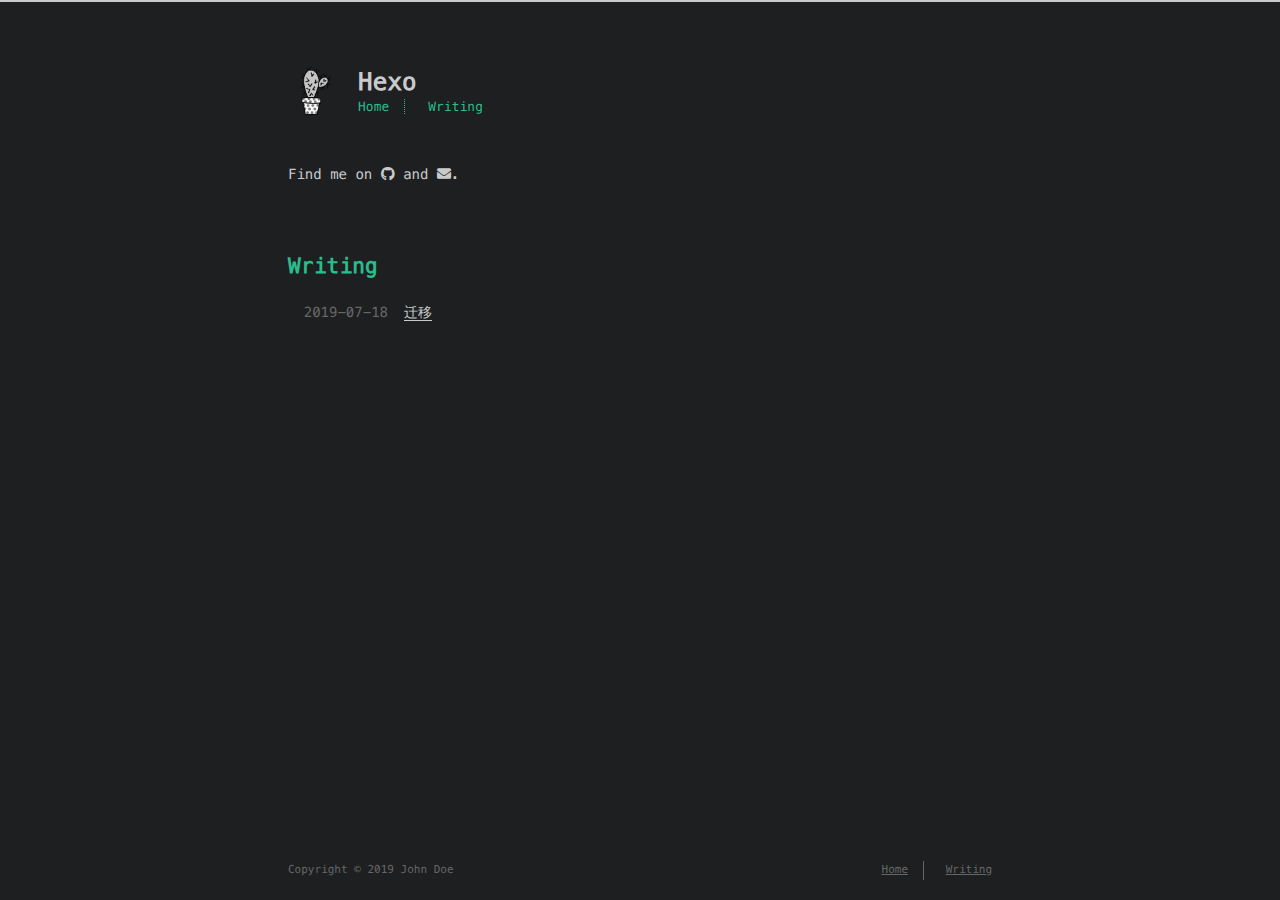
==== commit aeaa5d74: "Site updated: 2019-07-18 20:41:53" ====
--- a/index.html
+++ b/index.html
@@ -68,8 +68,6 @@
         <li><a href="/">Home</a></li>
        
         <li><a href="/archives/">Writing</a></li>
-       
-        <li><a href="/zh-CN">language</a></li>
       
     </ul>
   </div>
@@ -154,8 +152,6 @@
           <li><a href="/">Home</a></li>
          
           <li><a href="/archives/">Writing</a></li>
-         
-          <li><a href="/zh-CN">language</a></li>
         
       </ul>
     </nav>
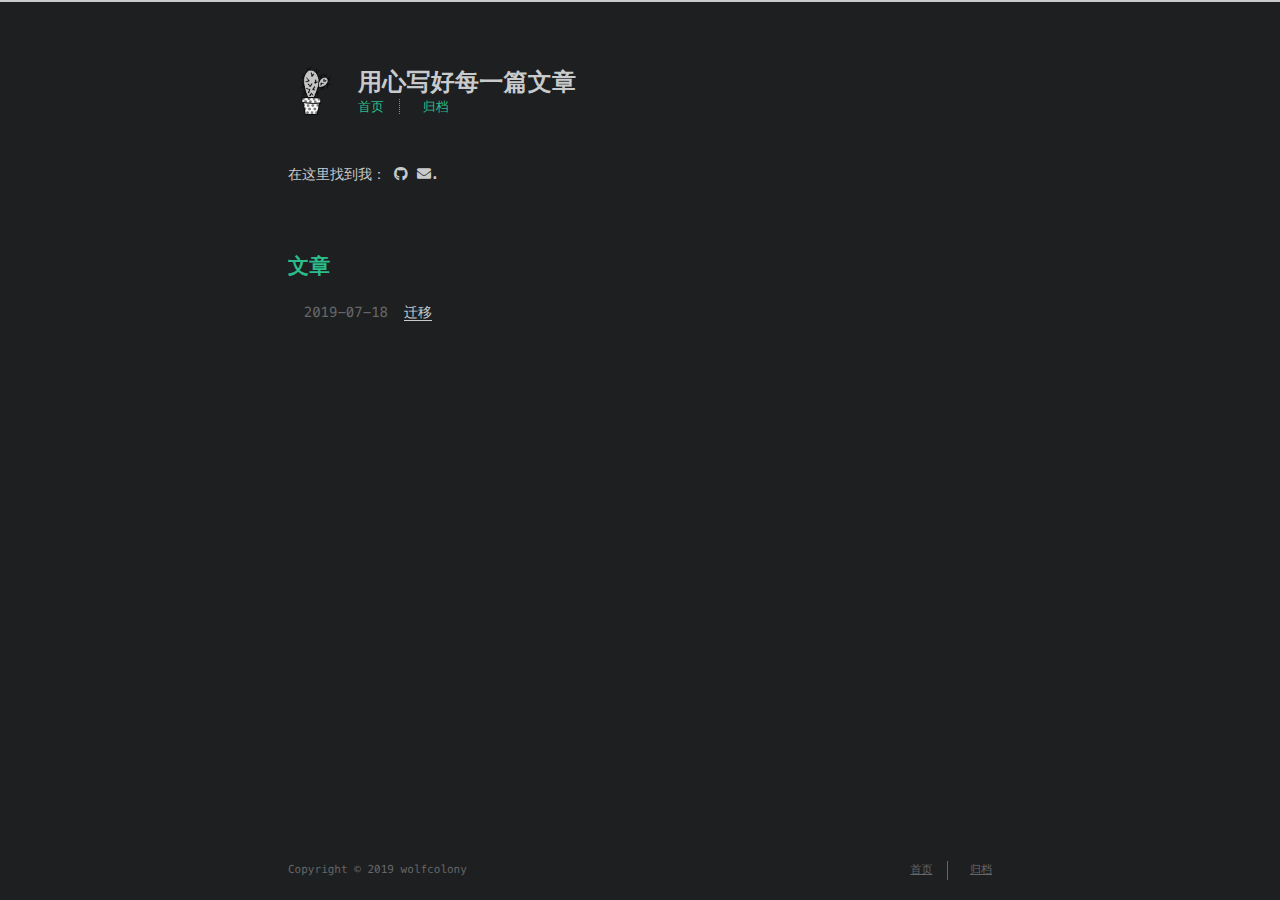
==== commit c91d49cd: "Site updated: 2019-07-18 20:44:36" ====
--- a/index.html
+++ b/index.html
@@ -1,5 +1,5 @@
 <!DOCTYPE html>
-<html>
+<html lang=zh>
 <head><meta name="generator" content="Hexo 3.9.0">
     <!-- so meta -->
     <meta charset="utf-8">
@@ -7,12 +7,12 @@
     <meta name="HandheldFriendly" content="True">
     <meta name="viewport" content="width=device-width, initial-scale=1, maximum-scale=1">
     <meta property="og:type" content="website">
-<meta property="og:title" content="Hexo">
+<meta property="og:title" content="用心写好每一篇文章">
 <meta property="og:url" content="http://yoursite.com/index.html">
-<meta property="og:site_name" content="Hexo">
-<meta property="og:locale" content="default">
+<meta property="og:site_name" content="用心写好每一篇文章">
+<meta property="og:locale" content="zh-CN">
 <meta name="twitter:card" content="summary">
-<meta name="twitter:title" content="Hexo">
+<meta name="twitter:title" content="用心写好每一篇文章">
     
     
         
@@ -32,7 +32,7 @@
         
     
     <!-- title -->
-    <title>Hexo</title>
+    <title>用心写好每一篇文章</title>
     <!-- styles -->
     <link rel="stylesheet" href="/css/style.css">
     <!-- persian styles -->
@@ -56,7 +56,7 @@
     
   
     <div id="title">
-      <h1>Hexo</h1>
+      <h1>用心写好每一篇文章</h1>
     </div>
   </a>
   <div id="nav">
@@ -65,9 +65,9 @@
         <a href="#"><i class="fas fa-bars fa-2x"></i></a>
       </li>
        
-        <li><a href="/">Home</a></li>
+        <li><a href="/">首页</a></li>
        
-        <li><a href="/archives/">Writing</a></li>
+        <li><a href="/archives/">归档</a></li>
       
     </ul>
   </div>
@@ -78,7 +78,7 @@
   
   
     <p>
-      Find me on
+      在这里找到我：
       
       
       
@@ -87,7 +87,7 @@
             <i class="fab fa-github"></i><!--
       ---></a><!--
     ---><!--
-    ---> and 
+    --->   
         
       
         
@@ -103,7 +103,7 @@
 </section>
 
 <section id="writing">
-  <span class="h1"><a href="/archives">Writing</a></span>
+  <span class="h1"><a href="/archives">文章</a></span>
   
   <ul class="post-list">
     
@@ -143,15 +143,15 @@
         
         <footer id="footer">
   <div class="footer-left">
-    Copyright &copy; 2019 John Doe
+    Copyright &copy; 2019 wolfcolony
   </div>
   <div class="footer-right">
     <nav>
       <ul>
          
-          <li><a href="/">Home</a></li>
+          <li><a href="/">首页</a></li>
          
-          <li><a href="/archives/">Writing</a></li>
+          <li><a href="/archives/">归档</a></li>
         
       </ul>
     </nav>
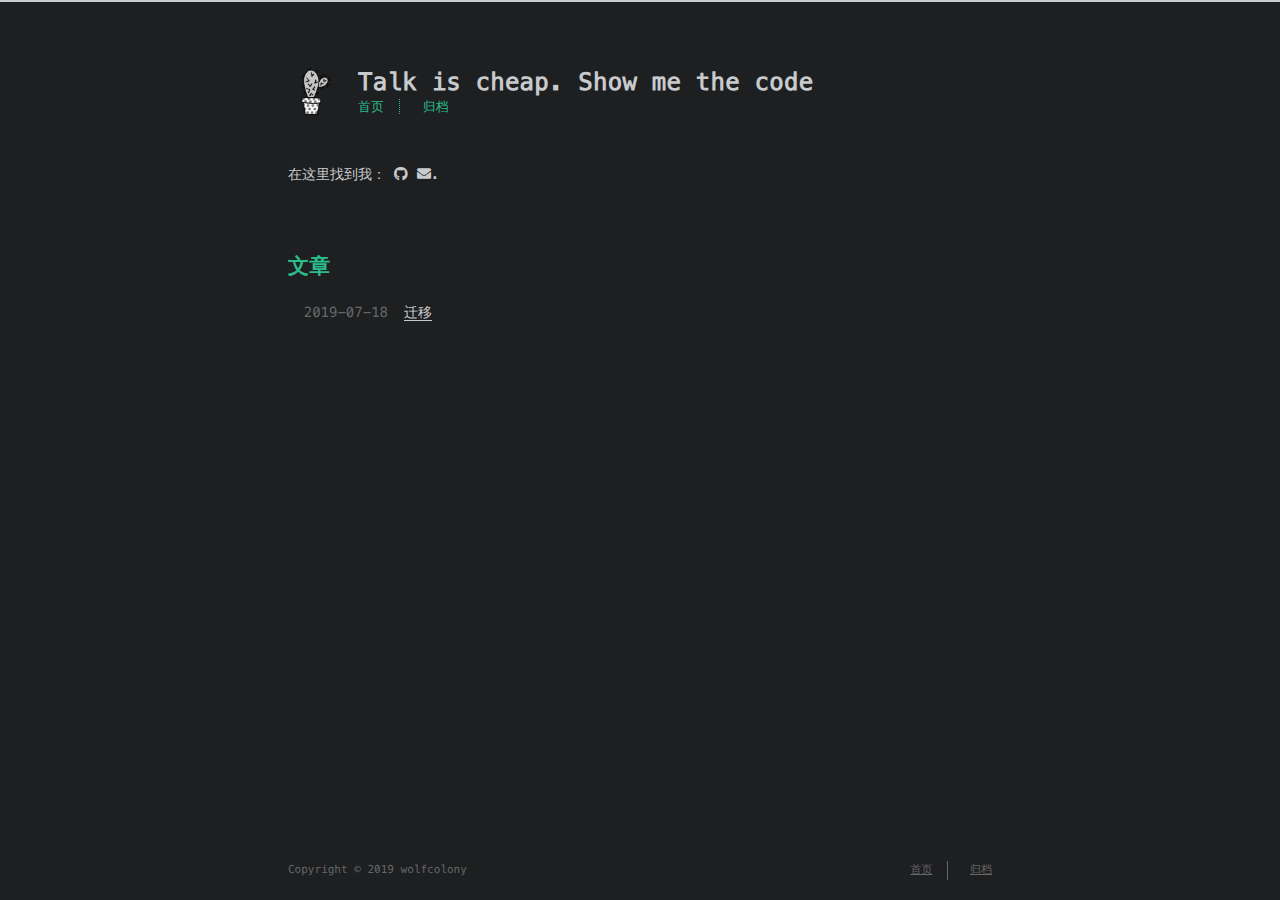
==== commit 693a5278: "Site updated: 2019-07-18 20:46:42" ====
--- a/index.html
+++ b/index.html
@@ -7,12 +7,12 @@
     <meta name="HandheldFriendly" content="True">
     <meta name="viewport" content="width=device-width, initial-scale=1, maximum-scale=1">
     <meta property="og:type" content="website">
-<meta property="og:title" content="用心写好每一篇文章">
+<meta property="og:title" content="Talk is cheap. Show me the code">
 <meta property="og:url" content="http://yoursite.com/index.html">
-<meta property="og:site_name" content="用心写好每一篇文章">
+<meta property="og:site_name" content="Talk is cheap. Show me the code">
 <meta property="og:locale" content="zh-CN">
 <meta name="twitter:card" content="summary">
-<meta name="twitter:title" content="用心写好每一篇文章">
+<meta name="twitter:title" content="Talk is cheap. Show me the code">
     
     
         
@@ -32,7 +32,7 @@
         
     
     <!-- title -->
-    <title>用心写好每一篇文章</title>
+    <title>Talk is cheap. Show me the code</title>
     <!-- styles -->
     <link rel="stylesheet" href="/css/style.css">
     <!-- persian styles -->
@@ -56,7 +56,7 @@
     
   
     <div id="title">
-      <h1>用心写好每一篇文章</h1>
+      <h1>Talk is cheap. Show me the code</h1>
     </div>
   </a>
   <div id="nav">
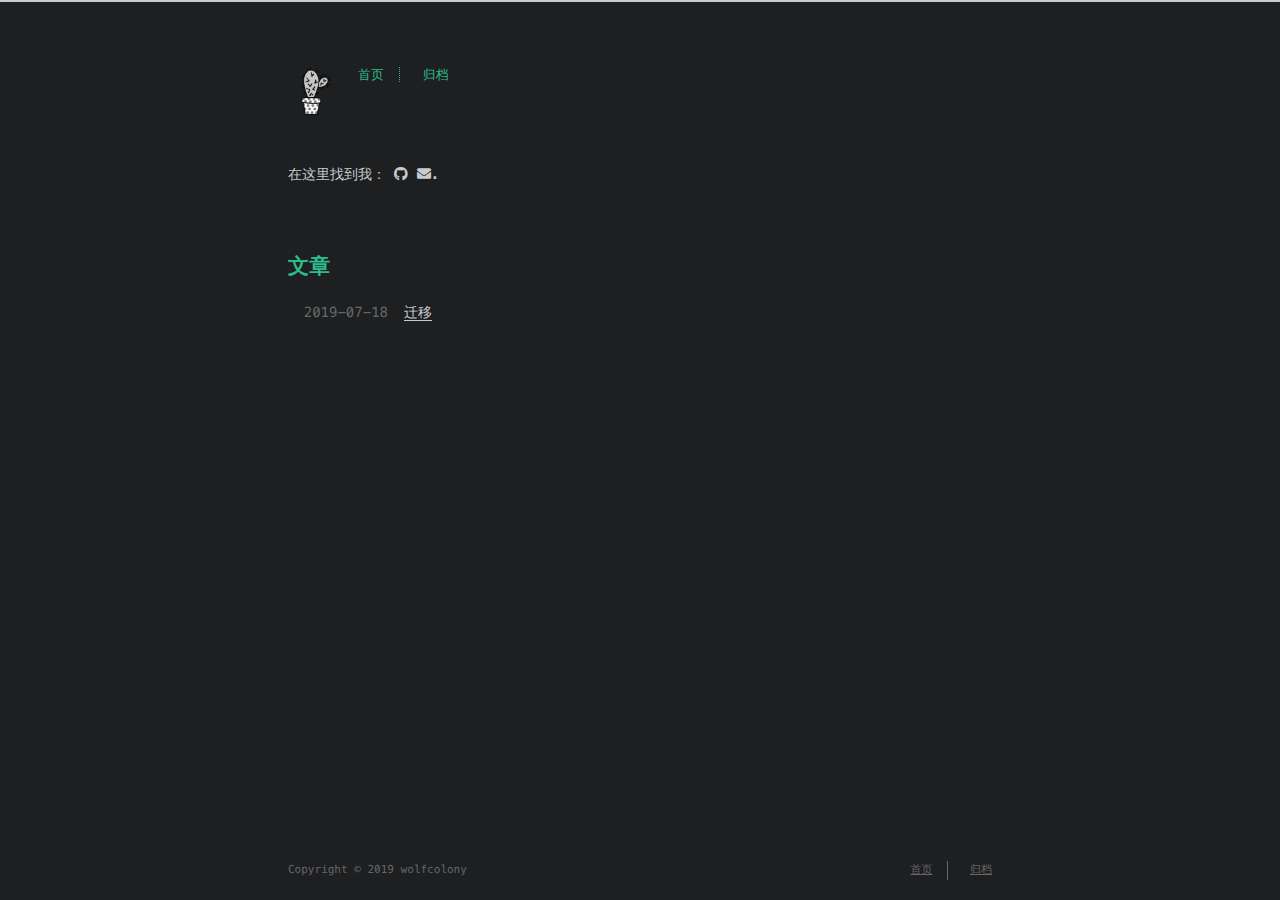
==== commit 4274bfe7: "Site updated: 2019-07-18 20:47:38" ====
--- a/index.html
+++ b/index.html
@@ -7,12 +7,12 @@
     <meta name="HandheldFriendly" content="True">
     <meta name="viewport" content="width=device-width, initial-scale=1, maximum-scale=1">
     <meta property="og:type" content="website">
-<meta property="og:title" content="Talk is cheap. Show me the code">
+<meta property="og:title">
 <meta property="og:url" content="http://yoursite.com/index.html">
-<meta property="og:site_name" content="Talk is cheap. Show me the code">
+<meta property="og:site_name">
 <meta property="og:locale" content="zh-CN">
 <meta name="twitter:card" content="summary">
-<meta name="twitter:title" content="Talk is cheap. Show me the code">
+<meta name="twitter:title">
     
     
         
@@ -32,7 +32,7 @@
         
     
     <!-- title -->
-    <title>Talk is cheap. Show me the code</title>
+    <title></title>
     <!-- styles -->
     <link rel="stylesheet" href="/css/style.css">
     <!-- persian styles -->
@@ -56,7 +56,7 @@
     
   
     <div id="title">
-      <h1>Talk is cheap. Show me the code</h1>
+      <h1></h1>
     </div>
   </a>
   <div id="nav">
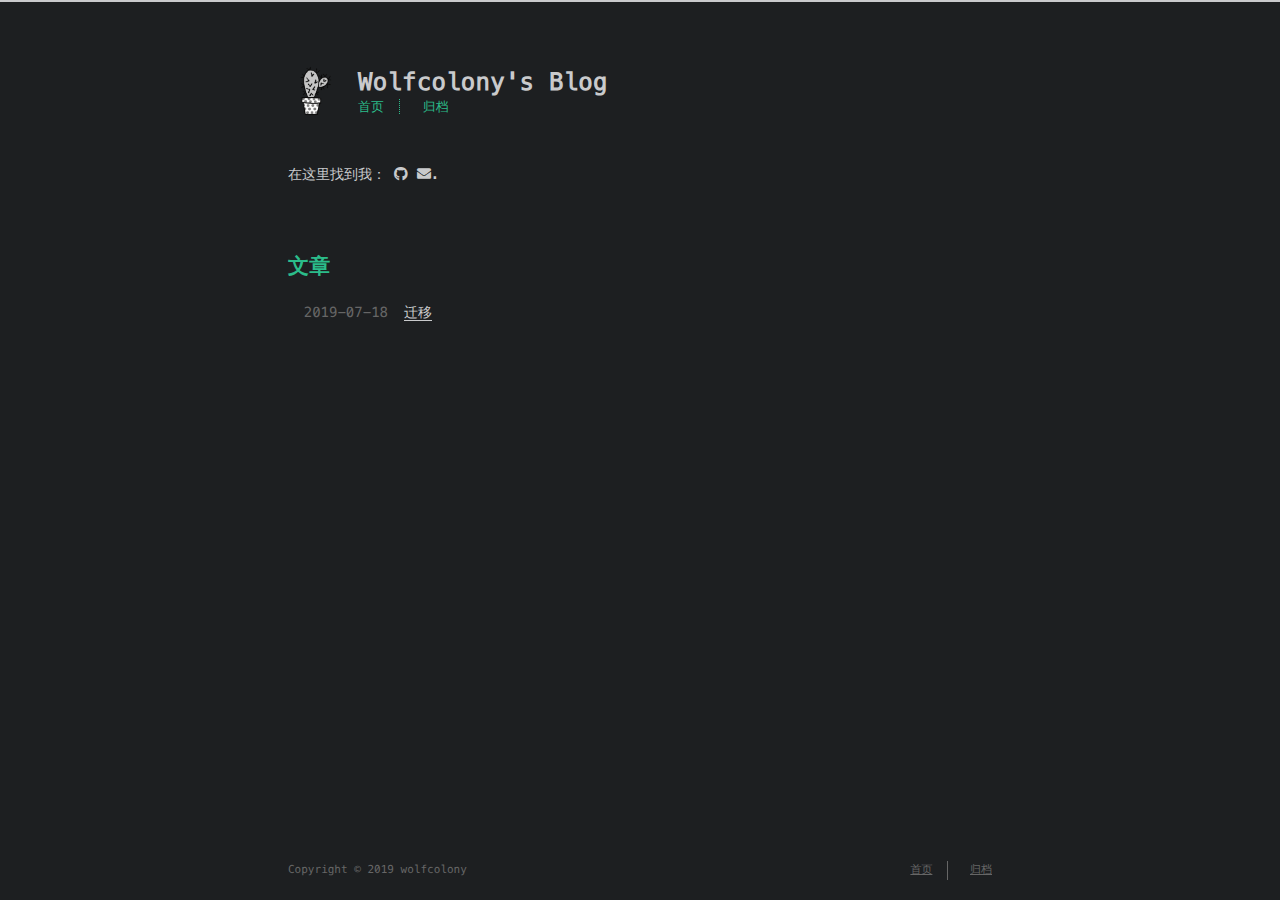
==== commit f22c0f2e: "Site updated: 2019-07-18 20:52:07" ====
--- a/index.html
+++ b/index.html
@@ -7,12 +7,12 @@
     <meta name="HandheldFriendly" content="True">
     <meta name="viewport" content="width=device-width, initial-scale=1, maximum-scale=1">
     <meta property="og:type" content="website">
-<meta property="og:title">
+<meta property="og:title" content="Wolfcolony&#39;s Blog">
 <meta property="og:url" content="http://yoursite.com/index.html">
-<meta property="og:site_name">
+<meta property="og:site_name" content="Wolfcolony&#39;s Blog">
 <meta property="og:locale" content="zh-CN">
 <meta name="twitter:card" content="summary">
-<meta name="twitter:title">
+<meta name="twitter:title" content="Wolfcolony&#39;s Blog">
     
     
         
@@ -32,7 +32,7 @@
         
     
     <!-- title -->
-    <title></title>
+    <title>Wolfcolony&#39;s Blog</title>
     <!-- styles -->
     <link rel="stylesheet" href="/css/style.css">
     <!-- persian styles -->
@@ -56,7 +56,7 @@
     
   
     <div id="title">
-      <h1></h1>
+      <h1>Wolfcolony&#39;s Blog</h1>
     </div>
   </a>
   <div id="nav">
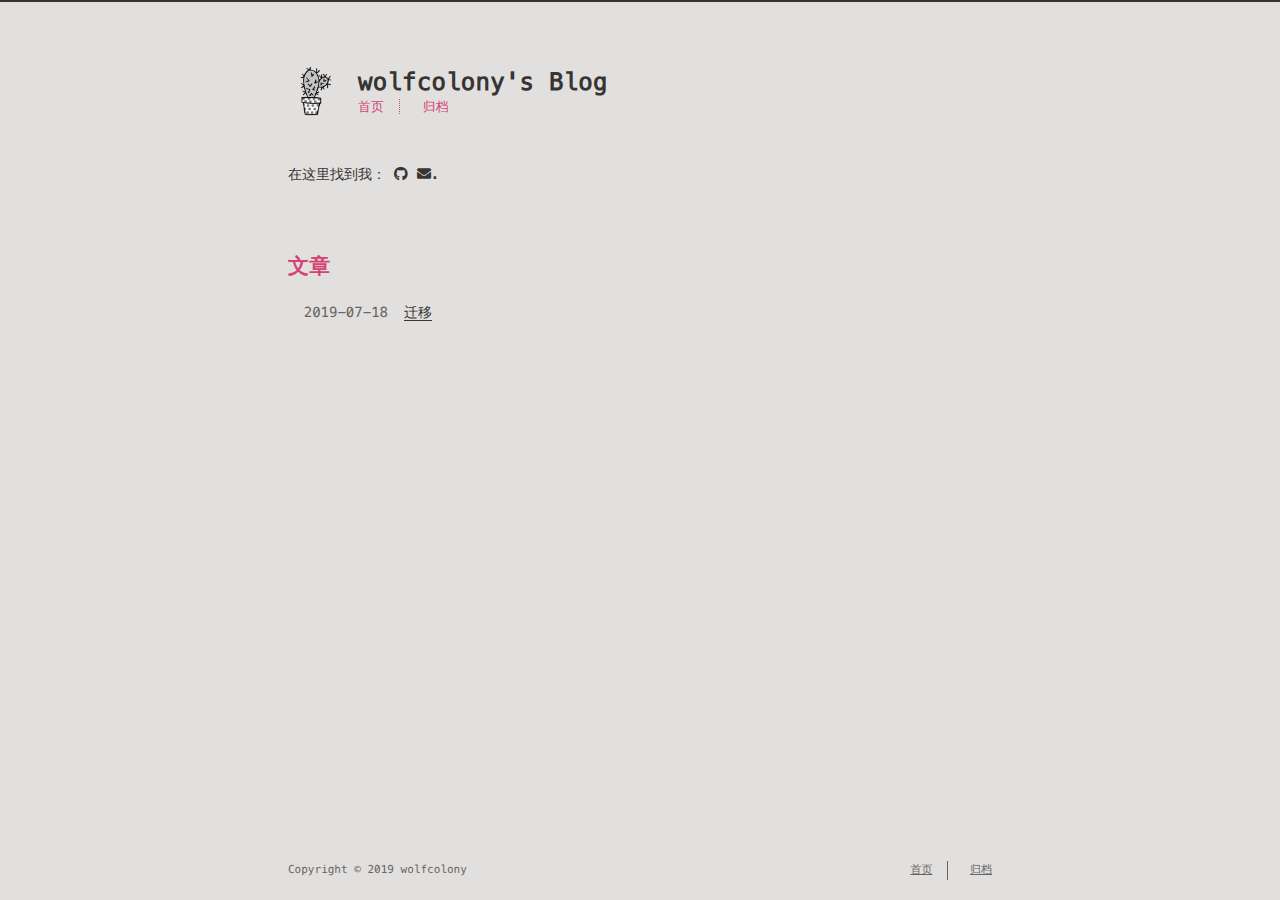
==== commit 52850ef6: "Site updated: 2019-07-19 17:11:12" ====
--- a/index.html
+++ b/index.html
@@ -7,12 +7,12 @@
     <meta name="HandheldFriendly" content="True">
     <meta name="viewport" content="width=device-width, initial-scale=1, maximum-scale=1">
     <meta property="og:type" content="website">
-<meta property="og:title" content="Wolfcolony&#39;s Blog">
+<meta property="og:title" content="wolfcolony&#39;s Blog">
 <meta property="og:url" content="http://yoursite.com/index.html">
-<meta property="og:site_name" content="Wolfcolony&#39;s Blog">
+<meta property="og:site_name" content="wolfcolony&#39;s Blog">
 <meta property="og:locale" content="zh-CN">
 <meta name="twitter:card" content="summary">
-<meta name="twitter:title" content="Wolfcolony&#39;s Blog">
+<meta name="twitter:title" content="wolfcolony&#39;s Blog">
     
     
         
@@ -32,7 +32,7 @@
         
     
     <!-- title -->
-    <title>Wolfcolony&#39;s Blog</title>
+    <title>wolfcolony&#39;s Blog</title>
     <!-- styles -->
     <link rel="stylesheet" href="/css/style.css">
     <!-- persian styles -->
@@ -56,7 +56,7 @@
     
   
     <div id="title">
-      <h1>Wolfcolony&#39;s Blog</h1>
+      <h1>wolfcolony&#39;s Blog</h1>
     </div>
   </a>
   <div id="nav">
--- a/css/style.css
+++ b/css/style.css
@@ -321,7 +321,7 @@
   display: block;
   margin-top: 3rem;
   margin-bottom: 1rem;
-  color: #2bbc8a;
+  color: #d44375;
   letter-spacing: 0.01em;
   font-weight: 700;
   font-style: normal;
@@ -335,14 +335,14 @@
   display: block;
   margin-top: 2rem;
   margin-bottom: 0.5rem;
-  color: #eee;
+  color: #111;
   text-transform: none;
   letter-spacing: normal;
   font-weight: bold;
   font-size: 1rem;
 }
 body h3 {
-  color: #eee;
+  color: #111;
   text-decoration: underline;
   font-weight: bold;
   font-size: 0.9rem;
@@ -351,8 +351,8 @@
 body h5,
 body h6 {
   display: inline;
-  border-bottom: 1px dashed #ccc;
-  color: #ccc;
+  border-bottom: 1px dashed #666;
+  color: #666;
   text-decoration: none;
   font-weight: normal;
   font-size: 0.9rem;
@@ -365,7 +365,7 @@
   margin-bottom: 0.5rem;
 }
 body hr {
-  border: 1px dashed #ccc;
+  border: 1px dashed #666;
   margin: 0;
 }
 body strong {
@@ -424,7 +424,7 @@
 body th {
   padding: 8px;
   border-bottom: 1px dashed #666;
-  color: #eee;
+  color: #111;
   font-weight: bold;
   font-size: 13px;
 }
@@ -446,15 +446,15 @@
   margin: 0;
   padding: 0;
   height: 100%;
-  border-top: 2px solid #c9cacc;
+  border-top: 2px solid #363533;
   -webkit-text-size-adjust: 100%;
   -ms-text-size-adjust: 100%;
 }
 body {
   margin: 0;
   height: 100%;
-  background-color: #1d1f21;
-  color: #c9cacc;
+  background-color: #e2e0de;
+  color: #363533;
   font-display: swap;
   font-weight: 400;
   font-size: 14px;
@@ -485,21 +485,21 @@
   -webkit-hyphens: manual;
 }
 .content a {
-  color: #c9cacc;
+  color: #363533;
   text-decoration: none;
-  background-image: linear-gradient(transparent, transparent 5px, #c9cacc 5px, #c9cacc);
+  background-image: linear-gradient(transparent, transparent 5px, #363533 5px, #363533);
   background-position: bottom;
   background-size: 100% 6px;
   background-repeat: repeat-x;
 }
 .content a:hover {
-  background-image: linear-gradient(transparent, transparent 4px, #d480aa 4px, #d480aa);
+  background-image: linear-gradient(transparent, transparent 4px, #2bbc8a 4px, #2bbc8a);
 }
 .content a.icon {
   background: none;
 }
 .content a.icon:hover {
-  color: #d480aa;
+  color: #2bbc8a;
 }
 .content h1 a,
 .content .h1 a,
@@ -519,7 +519,7 @@
 .content h4 a:hover,
 .content h5 a:hover,
 .content h6 a:hover {
-  background-image: linear-gradient(transparent, transparent 6px, #d480aa 6px, #d480aa);
+  background-image: linear-gradient(transparent, transparent 6px, #2bbc8a 6px, #2bbc8a);
   background-position: bottom;
   background-size: 100% 6px;
   background-repeat: repeat-x;
@@ -530,7 +530,7 @@
   text-decoration: none;
 }
 .content h6 a:hover {
-  background-image: linear-gradient(transparent, transparent 6px, #d480aa 6px, #d480aa);
+  background-image: linear-gradient(transparent, transparent 6px, #2bbc8a 6px, #2bbc8a);
   background-position: bottom;
   background-size: 100% 6px;
   background-repeat: repeat-x;
@@ -574,7 +574,7 @@
 #header .h1 {
   margin-top: 0;
   margin-bottom: 0;
-  color: #c9cacc;
+  color: #363533;
   letter-spacing: 0.01em;
   font-weight: 700;
   font-style: normal;
@@ -601,7 +601,7 @@
   -webkit-filter: grayscale(100%);
 }
 #header #nav {
-  color: #2bbc8a;
+  color: #d44375;
   letter-spacing: 0.01em;
   font-weight: 200;
   font-style: normal;
@@ -615,10 +615,10 @@
 }
 #header #nav ul a {
   margin-right: 15px;
-  color: #2bbc8a;
+  color: #d44375;
 }
 #header #nav ul a:hover {
-  background-image: linear-gradient(transparent, transparent 5px, #2bbc8a 5px, #2bbc8a);
+  background-image: linear-gradient(transparent, transparent 5px, #d44375 5px, #d44375);
   background-position: bottom;
   background-size: 100% 6px;
   background-repeat: repeat-x;
@@ -626,7 +626,7 @@
 #header #nav ul li {
   display: inline-block;
   margin-right: 15px;
-  border-right: 1px dotted #2bbc8a;
+  border-right: 1px dotted #d44375;
   vertical-align: middle;
 }
 #header #nav ul .icon {
@@ -692,7 +692,7 @@
   background: none;
 }
 #header-post a.icon:hover {
-  color: #d480aa;
+  color: #2bbc8a;
 }
 #header-post ol {
   list-style-type: none;
@@ -717,7 +717,7 @@
   margin-left: 15px;
 }
 #header-post #menu-icon:hover {
-  color: #2bbc8a;
+  color: #d44375;
 }
 #header-post #menu-icon-tablet {
   float: right;
@@ -725,7 +725,7 @@
   margin-left: 15px;
 }
 #header-post #menu-icon-tablet:hover {
-  color: #2bbc8a;
+  color: #d44375;
 }
 #header-post #top-icon-tablet {
   position: fixed;
@@ -735,17 +735,17 @@
   margin-left: 15px;
 }
 #header-post #top-icon-tablet:hover {
-  color: #2bbc8a;
+  color: #d44375;
 }
 #header-post .active {
-  color: #2bbc8a;
+  color: #d44375;
 }
 #header-post #menu {
   visibility: hidden;
   margin-right: 2rem;
 }
 #header-post #nav {
-  color: #2bbc8a;
+  color: #d44375;
   letter-spacing: 0.01em;
   font-weight: 200;
   font-style: normal;
@@ -759,13 +759,13 @@
   color: color-accent-1;
 }
 #header-post #nav ul a:hover {
-  background-image: linear-gradient(transparent, transparent 5px, #2bbc8a 5px, #2bbc8a);
+  background-image: linear-gradient(transparent, transparent 5px, #d44375 5px, #d44375);
   background-position: bottom;
   background-size: 100% 6px;
   background-repeat: repeat-x;
 }
 #header-post #nav ul li {
-  border-right: 1px dotted #2bbc8a;
+  border-right: 1px dotted #d44375;
 }
 #header-post #nav ul li:last-child {
   margin-right: 0;
@@ -809,17 +809,17 @@
   text-align: right;
 }
 #header-post #toc a:hover {
-  color: #d480aa;
+  color: #2bbc8a;
 }
 #header-post #toc .toc-level-1 > .toc-link {
   display: none;
 }
 #header-post #toc .toc-level-2 {
-  color: #c9cacc;
+  color: #363533;
   font-size: 0.8rem;
 }
 #header-post #toc .toc-level-2:before {
-  color: #2bbc8a;
+  color: #d44375;
   content: "#";
 }
 #header-post #toc .toc-level-3 {
@@ -888,7 +888,7 @@
   z-index: 5000000;
   width: 100%;
   border-top: 1px solid #666;
-  background: #212326;
+  background: #dedcd9;
   transition: opacity 0.2s;
 }
 #footer-post a {
@@ -900,20 +900,20 @@
   background: none;
 }
 #footer-post a.icon:hover {
-  color: #d480aa;
+  color: #2bbc8a;
 }
 #footer-post #nav-footer {
   padding-right: 1rem;
   padding-left: 1rem;
-  background: #323539;
+  background: #cdcac6;
   text-align: center;
 }
 #footer-post #nav-footer a {
-  color: #2bbc8a;
+  color: #d44375;
   font-size: 1em;
 }
 #footer-post #nav-footer a:hover {
-  background-image: linear-gradient(transparent, transparent 5px, #2bbc8a 5px, #2bbc8a);
+  background-image: linear-gradient(transparent, transparent 5px, #d44375 5px, #d44375);
   background-position: bottom;
   background-size: 100% 6px;
   background-repeat: repeat-x;
@@ -944,12 +944,12 @@
 #footer-post #actions-footer a {
   display: inline-block;
   padding-left: 1rem;
-  color: #2bbc8a;
+  color: #d44375;
 }
 #footer-post #share-footer {
   padding-right: 1rem;
   padding-left: 1rem;
-  background: #323539;
+  background: #cdcac6;
   text-align: center;
 }
 #footer-post #share-footer ul {
@@ -969,7 +969,7 @@
   clear: both;
   padding-top: 1rem;
   padding-bottom: 1rem;
-  background: #323539;
+  background: #cdcac6;
   text-align: left;
 }
 #footer-post #toc-footer ol {
@@ -981,17 +981,17 @@
   line-height: 30px;
 }
 #footer-post #toc-footer a:hover {
-  color: #d480aa;
+  color: #2bbc8a;
 }
 #footer-post #toc-footer .toc-level-1 > .toc-link {
   display: none;
 }
 #footer-post #toc-footer .toc-level-2 {
-  color: #c9cacc;
+  color: #363533;
   font-size: 0.8rem;
 }
 #footer-post #toc-footer .toc-level-2:before {
-  color: #2bbc8a;
+  color: #d44375;
   content: "#";
 }
 #footer-post #toc-footer .toc-level-3 {
@@ -1062,7 +1062,7 @@
   margin-bottom: 1rem;
 }
 article header .meta * {
-  color: #ccc;
+  color: #666;
   font-size: 0.85rem;
 }
 article header .author {
@@ -1077,7 +1077,7 @@
   position: absolute;
   top: -4px;
   left: -1rem;
-  color: #2bbc8a;
+  color: #d44375;
   content: "#";
   font-weight: bold;
   font-size: 1.2rem;
@@ -1109,7 +1109,7 @@
   margin: 1rem 10px;
   padding: 0.5em 10px;
   background: inherit;
-  color: #ccffb6;
+  color: #ab2251;
   quotes: "\201C" "\201D" "\2018" "\2019";
   font-weight: bold;
 }
@@ -1118,7 +1118,7 @@
 }
 article .content blockquote:before {
   margin-right: 0.25em;
-  color: #ccffb6;
+  color: #ab2251;
   content: "\201C";
   vertical-align: -0.4em;
   font-size: 2em;
@@ -1168,7 +1168,7 @@
   line-height: 1.25;
 }
 .article-tag .tag-link {
-  background-image: linear-gradient(transparent, transparent 10px, #d480aa 10px, #d480aa);
+  background-image: linear-gradient(transparent, transparent 10px, #2bbc8a 10px, #2bbc8a);
   background-position: bottom;
   background-size: 100% 6px;
   background-repeat: repeat-x;
@@ -1177,7 +1177,7 @@
   content: "#";
 }
 .article-category .category-link {
-  background-image: linear-gradient(transparent, transparent 10px, #d480aa 10px, #d480aa);
+  background-image: linear-gradient(transparent, transparent 10px, #2bbc8a 10px, #2bbc8a);
   background-position: bottom;
   background-size: 100% 6px;
   background-repeat: repeat-x;
@@ -1288,36 +1288,36 @@
   text-align: center;
 }
 .pagination .page-number {
-  color: #c9cacc;
+  color: #363533;
   font-size: 0.8rem;
 }
 .pagination a {
   padding: 4px 6px;
   border-radius: 5px;
   background-image: none;
-  color: #c9cacc;
+  color: #363533;
   text-decoration: none;
 }
 .pagination a:hover {
   background-image: none;
 }
 .pagination a:hover:not(.active) {
-  color: #eee;
+  color: #111;
 }
 .search-input {
   padding: 4px 7px;
   width: 100%;
   outline: none;
-  border: solid 1px #ccc;
+  border: solid 1px #666;
   border-radius: 5px;
-  background-color: #1d1f21;
-  color: #c9cacc;
+  background-color: #e2e0de;
+  color: #363533;
   font-size: 1.2rem;
   -webkit-border-radius: 5px;
   -moz-border-radius: 5px;
 }
 .search-input:focus {
-  border: solid 1px #2bbc8a;
+  border: solid 1px #d44375;
 }
 #search-result ul.search-result-list {
   padding: 0;
@@ -1328,7 +1328,7 @@
 }
 #search-result a.search-result-title {
   background-image: none;
-  color: #c9cacc;
+  color: #363533;
   text-transform: capitalize;
   font-weight: bold;
   line-height: 1.2;
@@ -1341,14 +1341,14 @@
   font-size: 0.8em;
 }
 #search-result em.search-keyword {
-  border-bottom: 1px dashed #d480aa;
-  color: #d480aa;
+  border-bottom: 1px dashed #2bbc8a;
+  color: #2bbc8a;
   font-weight: bold;
 }
 .search-no-result {
   display: none;
   padding-bottom: 0.5em;
-  color: #c9cacc;
+  color: #363533;
 }
 #tag-cloud .tag-cloud-title {
   color: #666;
@@ -1374,67 +1374,78 @@
   content: ")";
 }
 .highlight {
-  background: #474949;
-  color: #d1d9e1;
+  color: #333;
+  background: #f8f8f8;
 }
 .highlight .code .comment,
 .highlight .code .quote {
-  color: #969896;
+  color: #998;
   font-style: italic;
 }
 .highlight .code .keyword,
 .highlight .code .selector-tag,
+.highlight .code .subst {
+  color: #333;
+  font-weight: bold;
+}
+.highlight .code .number,
 .highlight .code .literal,
-.highlight .code .type,
-.highlight .code .addition {
-  color: #c9c;
-}
-.highlight .code .number,
-.highlight .code .selector-attr,
-.highlight .code .selector-pseudo {
-  color: #f99157;
-}
-.highlight .code .string,
-.highlight .code .doctag,
-.highlight .code .regexp {
-  color: #8abeb7;
-}
-.highlight .code .title,
-.highlight .code .name,
-.highlight .code .section,
-.highlight .code .built_in {
-  color: #b5bd68;
-}
 .highlight .code .variable,
 .highlight .code .template-variable,
-.highlight .code .selector-id,
+.highlight .code .tag .attr {
+  color: #008080;
+}
+.highlight .code .string,
+.highlight .code .doctag {
+  color: #d14;
+}
+.highlight .code .title,
+.highlight .code .section,
+.highlight .code .selector-id {
+  color: #900;
+  font-weight: bold;
+}
+.highlight .code .subst {
+  font-weight: normal;
+}
+.highlight .code .type,
 .highlight .code .class .title {
-  color: #fc6;
-}
-.highlight .code .section,
+  color: #458;
+  font-weight: bold;
+}
+.highlight .code .tag,
 .highlight .code .name,
+.highlight .code .attribute {
+  color: #000080;
+  font-weight: normal;
+}
+.highlight .code .regexp,
+.highlight .code .link {
+  color: #009926;
+}
+.highlight .code .symbol,
+.highlight .code .bullet {
+  color: #990073;
+}
+.highlight .code .built_in,
+.highlight .code .builtin-name {
+  color: #0086b3;
+}
+.highlight .code .meta {
+  color: #999;
+  font-weight: bold;
+}
+.highlight .code .deletion {
+  background: #fdd;
+}
+.highlight .code .addition {
+  background: #dfd;
+}
+.highlight .code .emphasis {
+  font-style: italic;
+}
 .highlight .code .strong {
   font-weight: bold;
-}
-.highlight .code .symbol,
-.highlight .code .bullet,
-.highlight .code .subst,
-.highlight .code .meta,
-.highlight .code .link {
-  color: #f99157;
-}
-.highlight .code .deletion {
-  color: #dc322f;
-}
-.highlight .code .formula {
-  background: #eee8d5;
-}
-.highlight .code .attr,
-.highlight .code .attribute {
-  color: #81a2be;
-}
-.highlight .code .emphasis {
-  font-style: italic;
 }
 pre {
   overflow-x: auto;
@@ -1463,28 +1474,28 @@
   margin: 1rem 0;
   padding: 10px 15px;
   border-radius: 4px;
-  background: #212326;
+  background: #dedcd9;
   font-family: "Menlo", "Meslo LG", monospace;
   -webkit-border-radius: 4px;
 }
 .highlight figcaption {
   margin: -5px 0 5px;
-  color: #666;
+  color: #757575;
   font-size: 0.9em;
   zoom: 1;
 }
 .highlight figcaption a {
   float: right;
-  color: #666;
+  color: #757575;
   font-style: italic;
   font-size: 0.8em;
-  background-image: linear-gradient(transparent, transparent 10px, #d480aa 10px, #d480aa);
+  background-image: linear-gradient(transparent, transparent 10px, #2bbc8a 10px, #2bbc8a);
   background-position: bottom;
   background-size: 100% 6px;
   background-repeat: repeat-x;
 }
 .highlight figcaption a:hover {
-  color: #858585;
+  color: #919191;
 }
 .highlight figcaption:before,
 .highlight figcaption content: "" {
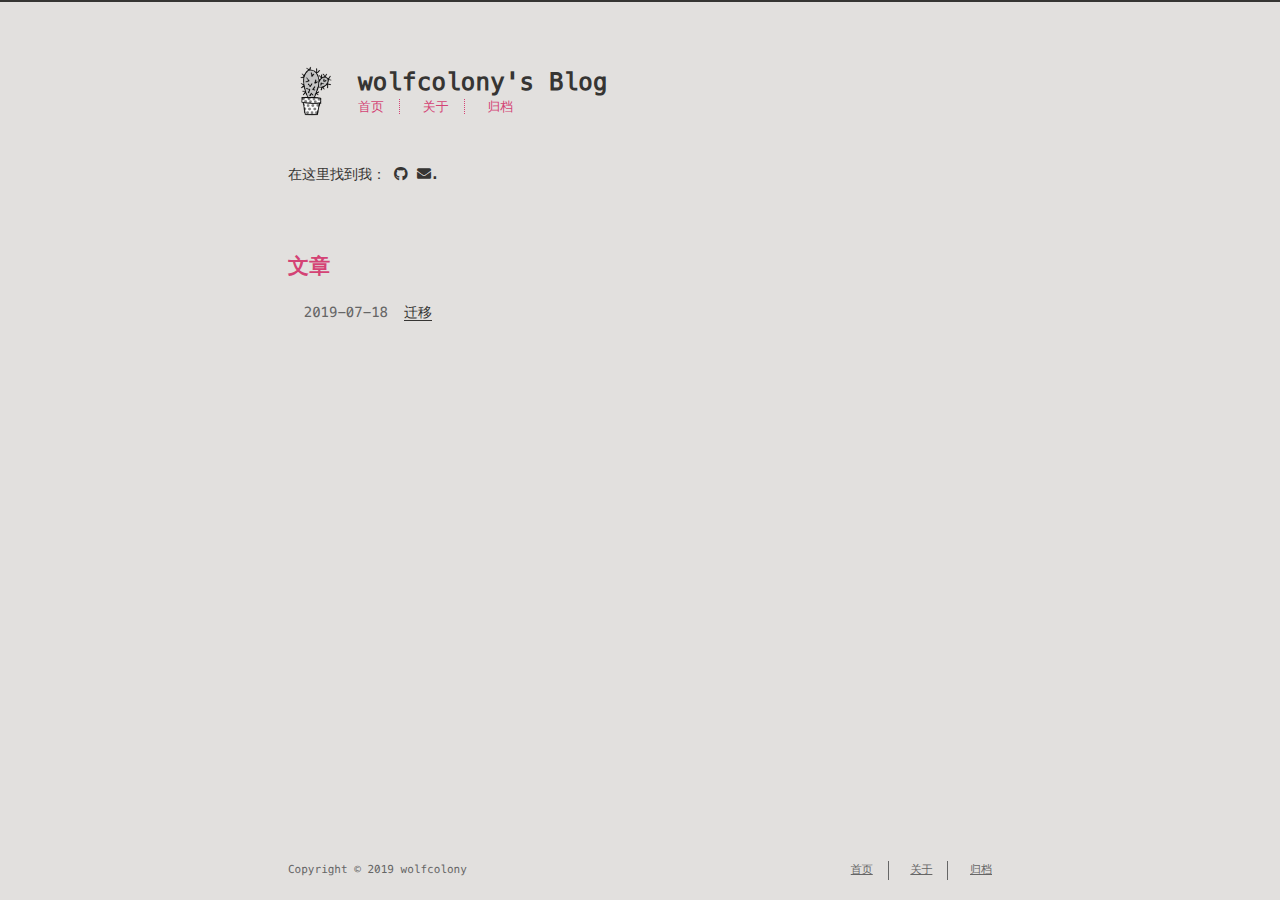
==== commit a93d4090: "Site updated: 2019-07-19 17:15:23" ====
--- a/index.html
+++ b/index.html
@@ -66,6 +66,8 @@
       </li>
        
         <li><a href="/">首页</a></li>
+       
+        <li><a href="/about/">关于</a></li>
        
         <li><a href="/archives/">归档</a></li>
       
@@ -151,6 +153,8 @@
          
           <li><a href="/">首页</a></li>
          
+          <li><a href="/about/">关于</a></li>
+         
           <li><a href="/archives/">归档</a></li>
         
       </ul>
